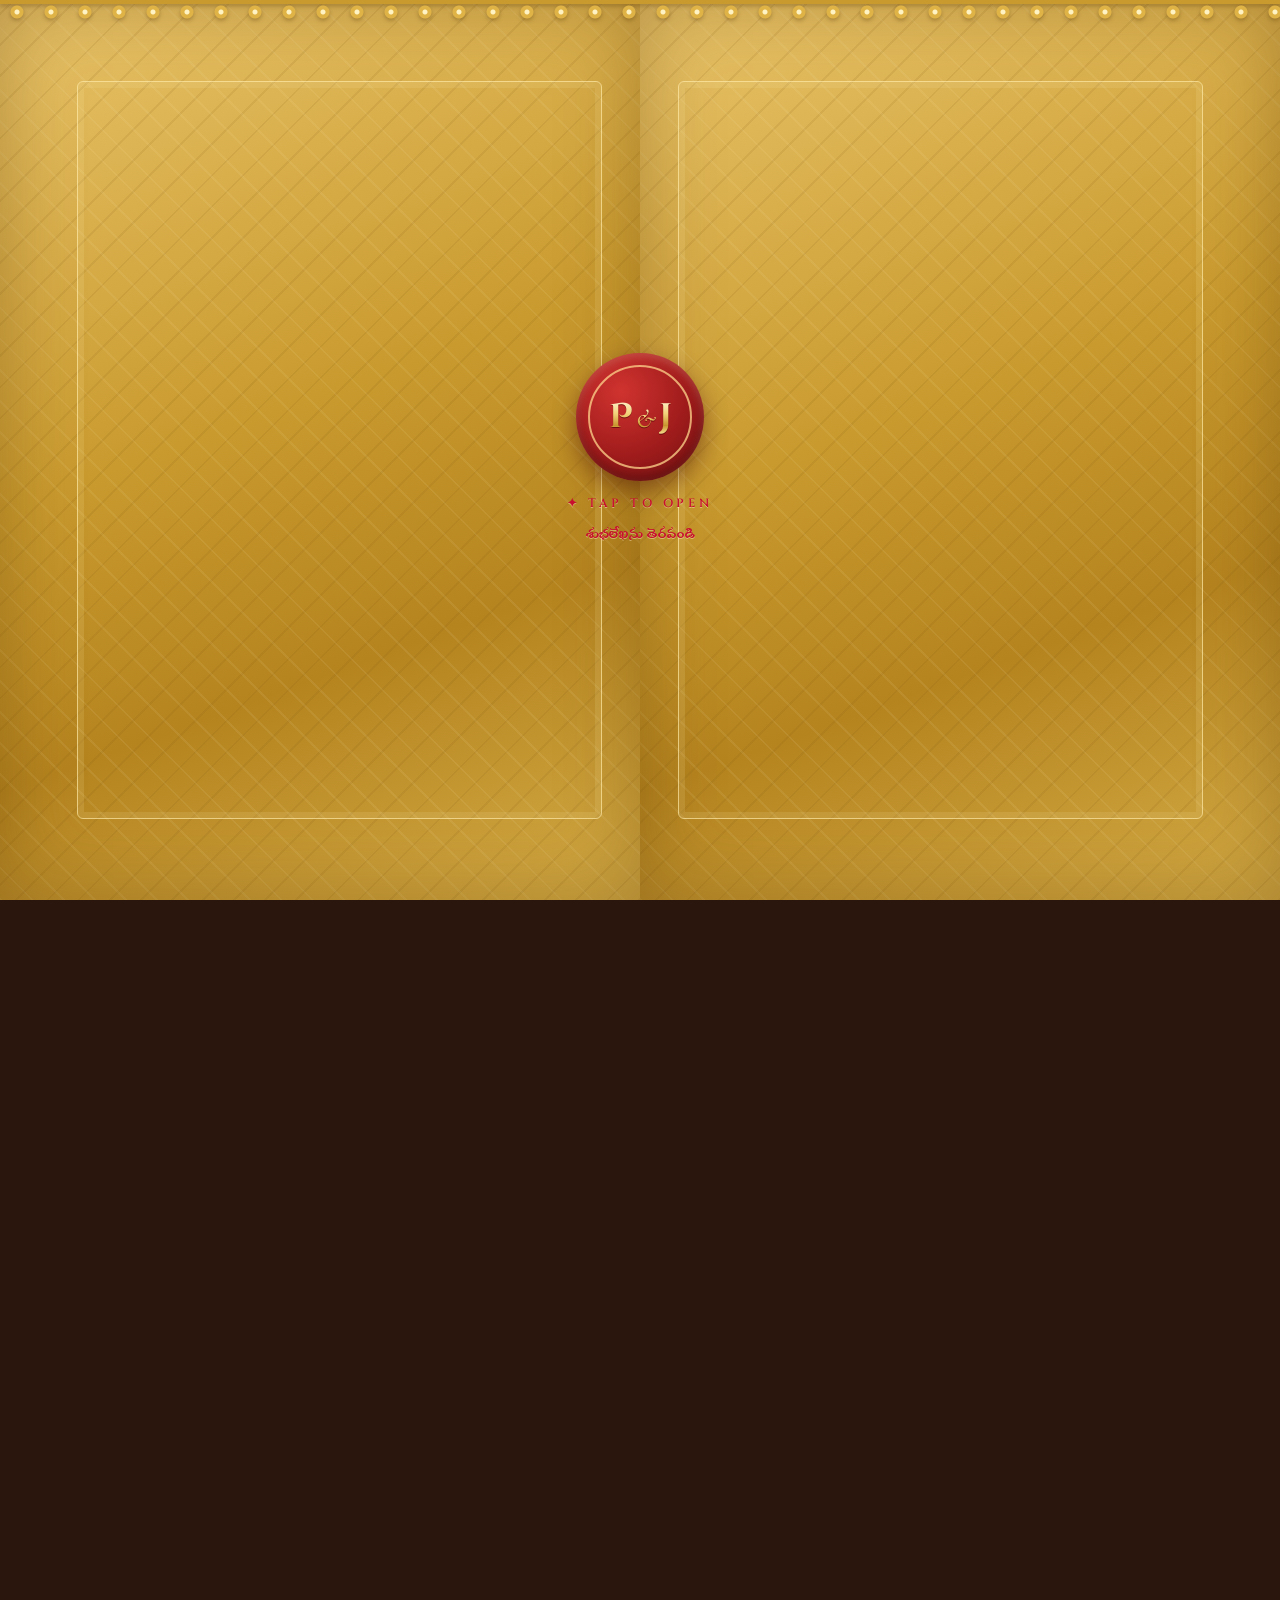
==== index.html @ 470f4d14 "Serve the WhatsApp preview from the live site Point og:image / twitter:image at prithvi-jyosthna-wed" ====
<!doctype html>
<html lang="en">
<head>
  <meta charset="utf-8">
  <meta name="viewport" content="width=device-width, initial-scale=1, viewport-fit=cover">
  <title>Prithvi &amp; Jyosthna | December 19–20, 2026</title>
  <meta name="description" content="You are invited to the wedding of Prithvi & Jyosthna · Saturday, 19 December 2026 · Serengeti Estates, Melissa, Texas.">
  <!-- Link-preview card (WhatsApp, iMessage…): assets/og/invite-card.jpg, built from card/og-card.html.
       WhatsApp needs absolute URLs, so these use the live site's address. -->
  <link rel="canonical" href="https://prithvi-jyosthna-wedding-invite.vercel.app/">
  <meta property="og:url" content="https://prithvi-jyosthna-wedding-invite.vercel.app/">
  <meta property="og:site_name" content="Prithvi & Jyosthna">
  <meta property="og:title" content="Prithvi & Jyosthna — Wedding Invitation">
  <meta property="og:description" content="శుభలేఖ · Saturday, 19 December 2026 · Serengeti Estates, Melissa, Texas. Tap to open your invitation.">
  <meta property="og:type" content="website">
  <meta property="og:image" content="https://prithvi-jyosthna-wedding-invite.vercel.app/assets/og/invite-card.jpg">
  <meta property="og:image:type" content="image/jpeg">
  <meta property="og:image:width" content="1200">
  <meta property="og:image:height" content="630">
  <meta property="og:image:alt" content="Wedding invitation of Prithvi and Jyosthna with Lord Ganesha, 19 December 2026">
  <meta name="twitter:card" content="summary_large_image">
  <meta name="twitter:image" content="https://prithvi-jyosthna-wedding-invite.vercel.app/assets/og/invite-card.jpg">
  <meta name="theme-color" content="#F6EEE1">
  <link rel="icon" href="assets/img/favicon-32.png">
  <link rel="apple-touch-icon" href="assets/img/apple-touch-icon.png">
  <link rel="preconnect" href="https://fonts.googleapis.com">
  <link rel="preconnect" href="https://fonts.gstatic.com" crossorigin>
  <link href="https://fonts.googleapis.com/css2?family=Cinzel:wght@400;600&family=Cinzel+Decorative:wght@700&family=Cormorant+Garamond:ital,wght@0,400;0,500;0,600;1,400;1,500&family=Pinyon+Script&display=swap" rel="stylesheet">
  <link rel="stylesheet" href="style.css?v=13">
</head>
<body class="locked">

  <canvas id="petals" aria-hidden="true"></canvas>

  <!-- ============ ENVELOPE ============ -->
  <section id="gate" aria-label="Wedding invitation envelope">
    <div class="beads" aria-hidden="true"></div>
    <div class="door door-l" aria-hidden="true"></div>
    <div class="door door-r" aria-hidden="true"></div>
    <div class="seal-stage">
      <!-- Lord Ganesha (Ornate Golden Ganesha with Modaks) appears when the seal is tapped -->
      <div class="ganesha-halo" aria-hidden="true"></div>
      <div class="gn-idol" aria-hidden="true">
        <img src="assets/img/ganesha.webp" alt="">
        <span class="gn-shine"></span>
      </div>
      <button class="seal" id="openBtn" aria-label="Tap to open the invitation">
        <span class="seal-ring"><span class="seal-mono"><b>P</b><i>&amp;</i><b>J</b></span></span>
      </button>
      <div class="ganesha-mantra" aria-hidden="true">
        <span class="te">|| శ్రీ గణేశాయ నమః ||</span>
        <small>Om Sri Ganeshaya Namah</small>
      </div>
    </div>
    <p class="tap-label">✦ Tap to open</p>
    <p class="tap-telugu">శుభలేఖను తెరవండి</p>
  </section>

  <main id="invite" aria-hidden="true">

    <!-- ============ HERO CARD ============ -->
    <section class="hero">
      <div class="thoranam" aria-hidden="true"></div>
      <p class="ganesha">|| శ్రీ గణేశాయ నమః ||</p>
      <p class="srirastu">శ్రీరస్తు • శుభమస్తు • అవిఘ్నమస్తు</p>
      <div class="hero-grid">
        <figure class="hero-photo reveal">
          <div class="arch-bg" aria-hidden="true"><span class="arch-garland"></span></div>
          <img class="couple-cut" src="assets/img/couple-portrait.webp" alt="Prithvi and Jyosthna in traditional South Indian wedding attire" data-parallax="0.04">
          <span class="arch-floor" aria-hidden="true"></span>
        </figure>
        <div class="hero-text reveal">
          <p class="together">Together with their families,</p>
          <p class="request">request the honour of your presence</p>
          <span class="tiny-orn" aria-hidden="true">— ❦ —</span>
          <h1 class="h-name">Prithvi</h1>
          <p class="h-tel">చి॥ పృథ్వి</p>
          <p class="parents">Son of Sri Vidya Shankar &amp; Smt. Anuradha</p>
          <p class="amp">&amp;</p>
          <h1 class="h-name">Jyosthna</h1>
          <p class="h-tel">చి॥ల॥సౌ॥ జ్యోత్స్న</p>
          <p class="parents">Daughter of Sri Lakshmi Narayana &amp; Smt. Sreedevi</p>
          <p class="at">at their wedding celebration</p>
          <p class="when-sm">Saturday, 19 December 2026<br>Muhurtham 7:49 AM CST<br>Serengeti Estates, Texas</p>
        </div>
      </div>
      <div class="kalash-row" aria-hidden="true">
        <svg class="banana" viewBox="0 0 80 150"><use href="#banana"/></svg>
        <span class="lamp"></span>
        <svg class="kalash" viewBox="0 0 120 130"><use href="#kalash"/></svg>
        <span class="lamp"></span>
        <svg class="banana flip-x" viewBox="0 0 80 150"><use href="#banana"/></svg>
      </div>
      <a class="see-all" href="#welcome">See all celebrations <span>⌄</span></a>
    </section>

    <!-- ============ WARMLY INVITED ============ -->
    <section class="welcome" id="welcome">
      <p class="eyebrow reveal">You are warmly invited</p>
      <p class="tel-eyebrow reveal">సాదర ఆహ్వానం</p>
      <div class="tera-stage reveal" id="teraStage">
        <h2 class="big-name">Prithvi</h2>
        <p class="big-amp">&amp;</p>
        <h2 class="big-name">Jyosthna</h2>
        <div class="tera" aria-hidden="true">
          <span class="tera-hand l"></span><span class="tera-hand r"></span>
          <span class="tera-mark">శ్రీ</span>
          <span class="tera-text">The tera lowers…</span>
        </div>
      </div>
      <p class="telugu reveal">పృథ్వి · జ్యోత్స్న</p>
      <p class="tera-note reveal">జీలకర్ర బెల్లం — at the muhurtham the tera is lowered and the couple see each other</p>
      <div class="two-col reveal">
        <p>S/o Sri Vidya Shankar<br>&amp; Smt. Anuradha</p>
        <p>D/o Sri Lakshmi Narayana<br>&amp; Smt. Sreedevi</p>
      </div>
      <div class="two-col when-where reveal">
        <div><span class="label">When</span><p>19 December<br>2026</p></div>
        <div><span class="label">Where</span><p>Serengeti Estates<br>Melissa, Texas</p></div>
      </div>
      <p class="hashtag reveal">#PrithviकीJyo</p>
      <p class="tel-invite reveal">మా ఇంట జరుగు వివాహ మహోత్సవమునకు తాము సకుటుంబ సపరివార సమేతంగా విచ్చేసి, వధూవరులను ఆశీర్వదించవలసినదిగా ప్రార్థన.</p>
      <p class="en-invite reveal">With joyful hearts and the blessings of our families, we invite you to celebrate the beginning of our forever.</p>
      <svg class="muggu reveal" viewBox="0 0 220 60" aria-hidden="true"><use href="#muggu"/></svg>
    </section>

    <!-- ============ FESTIVITIES ============ -->
    <section class="festivities">
      <p class="eyebrow reveal">Two days of celebration</p>
      <h2 class="section-title reveal">The Festivities</h2>
      <p class="tel-eyebrow reveal">పెళ్లి వేడుకలు</p>

      <ol class="timeline">
        <li class="event reveal">
          <span class="dot" aria-hidden="true"></span>
          <div class="event-body">
            <p class="ev-date">Saturday, 19 December 2026</p>
            <h3 class="ev-name">The Wedding</h3>
            <p class="ev-sub">సుముహూర్తం · Jeelakarra Bellam</p>
            <p class="ev-meta"><b>7:49 AM CST</b> · Serengeti Estates, Melissa</p>
            <p class="ev-quote">“Mangalyam tantunanena — the sacred knot, with your blessings.”</p>
            <a class="pill" data-cal="wedding" href="#" target="_blank" rel="noopener">+ Add to calendar</a>
          </div>
          <button class="thumb thumb-gold" data-open="rub" aria-label="Rub to reveal the wedding card">
            <span class="thumb-art"><svg viewBox="0 0 120 130"><use href="#kalash"/></svg></span>
            <span class="thumb-label">Rub to reveal</span>
          </button>
        </li>

        <li class="event reveal">
          <span class="dot" aria-hidden="true"></span>
          <div class="event-body">
            <p class="ev-date">Sunday, 20 December 2026</p>
            <h3 class="ev-name">Cocktails &amp; Celebration</h3>
            <p class="ev-sub">విందు • వినోదం · The knot is tied, the hearts are full.</p>
            <p class="ev-meta"><b>6 PM CST onwards</b> · Serengeti Estates, Melissa</p>
            <p class="ev-quote">“Maatalu chaalu… music penchudama? Steppuleyudama?”</p>
            <a class="pill" data-cal="celebration" href="#" target="_blank" rel="noopener">+ Add to calendar</a>
          </div>
          <button class="thumb thumb-red" data-open="dhol" aria-label="Tap the dhol to reveal the celebration card">
            <span class="thumb-art"><svg viewBox="0 0 220 150"><use href="#dhol"/></svg></span>
            <span class="thumb-label">Tap the dhol</span>
          </button>
        </li>
      </ol>
    </section>

    <!-- ============ SACRED RITUALS ============ -->
    <section class="rituals">
      <p class="eyebrow reveal">A Telugu Brahmin wedding</p>
      <h2 class="section-title reveal">The Sacred Rituals</h2>
      <p class="tel-eyebrow reveal">కళ్యాణ వైభోగమే</p>
      <p class="lead reveal">Each Vedic ritual is a blessing for the life they begin together.</p>
      <ol class="rite-path" id="ritePath">
        <li class="rite reveal">
          <span class="rite-node" aria-hidden="true">౧</span>
          <article class="rite-card">
            <span class="r-ico" aria-hidden="true"><svg viewBox="0 0 24 24"><path d="M6 4c4 5 8 6 12 4M6 4c1 6 4 11 12 16"/><circle cx="18" cy="8" r="1.6"/><path d="M8 12c3 1 6 1 9-1"/></svg></span>
            <p class="r-tel">స్నాతకం</p>
            <h3>Snathakam</h3>
            <p class="r-desc">The groom completes his student life, takes the sacred thread and is blessed to enter married life.</p>
          </article>
        </li>
        <li class="rite reveal">
          <span class="rite-node" aria-hidden="true">౨</span>
          <article class="rite-card">
            <span class="r-ico" aria-hidden="true"><svg viewBox="0 0 24 24"><path d="M3 12a9 9 0 0 1 18 0Z"/><path d="M12 12v7a2 2 0 0 1-4 0"/><path d="M12 3v1"/></svg></span>
            <p class="r-tel">కాశీ యాత్ర</p>
            <h3>Kashi Yatra</h3>
            <p class="r-desc">The groom sets off for Kashi with umbrella and staff — until the bride’s brother persuades him to marry.</p>
          </article>
        </li>
        <li class="rite reveal">
          <span class="rite-node" aria-hidden="true">౩</span>
          <article class="rite-card">
            <span class="r-ico" aria-hidden="true"><svg viewBox="0 0 24 24"><path d="M4 6c0 7 4 11 8 11s8-4 8-11"/><circle cx="6" cy="11" r="1.3"/><circle cx="9" cy="14.5" r="1.3"/><circle cx="12" cy="16" r="1.3"/><circle cx="15" cy="14.5" r="1.3"/><circle cx="18" cy="11" r="1.3"/></svg></span>
            <p class="r-tel">ఎదురుకోలు</p>
            <h3>Edurukolu</h3>
            <p class="r-desc">The two families come face to face and welcome each other with music, flowers and joy.</p>
          </article>
        </li>
        <li class="rite reveal">
          <span class="rite-node" aria-hidden="true">౪</span>
          <article class="rite-card">
            <span class="r-ico" aria-hidden="true"><svg viewBox="0 0 24 24"><path d="M8 8h8l-1 2c3 1.5 4 4 4 6.5S16.5 21 12 21s-7-2-7-4.5S6 11.5 9 10Z"/><path d="M12 8c-2-3-5-4-7-3M12 8c2-3 5-4 7-3M12 8V4"/></svg></span>
            <p class="r-tel">కన్యాదానం</p>
            <h3>Kanyadanam</h3>
            <p class="r-desc">The bride’s parents place her hand in the groom’s, praying for her lifelong happiness.</p>
          </article>
        </li>
        <li class="rite reveal">
          <span class="rite-node" aria-hidden="true">౫</span>
          <article class="rite-card">
            <span class="r-ico" aria-hidden="true"><svg viewBox="0 0 24 24"><rect x="4" y="11" width="7" height="7" rx="1.5"/><path d="M15 8c2 1 3 3 2.5 6M18 6c1.5 1.5 2 3.5 1.5 5.5M14 13c1.5.5 2.5 2 2.5 4"/></svg></span>
            <p class="r-tel">జీలకర్ర బెల్లం</p>
            <h3>Jeelakarra Bellam</h3>
            <p class="r-desc">At the muhurtham the tera is lowered and the couple place cumin and jaggery on each other’s head.</p>
          </article>
        </li>
        <li class="rite reveal">
          <span class="rite-node" aria-hidden="true">౬</span>
          <article class="rite-card">
            <span class="r-ico" aria-hidden="true"><svg viewBox="0 0 24 24"><path d="M4 4c0 8 3.5 12 8 12s8-4 8-12"/><circle cx="10" cy="18.5" r="2"/><circle cx="14" cy="18.5" r="2"/></svg></span>
            <p class="r-tel">మాంగల్య ధారణ</p>
            <h3>Mangalya Dharana</h3>
            <p class="r-desc">The groom ties the mangalasutram as “Mangalyam tantunanena” is chanted.</p>
          </article>
        </li>
        <li class="rite reveal">
          <span class="rite-node" aria-hidden="true">౭</span>
          <article class="rite-card">
            <span class="r-ico" aria-hidden="true"><svg viewBox="0 0 24 24"><ellipse cx="7" cy="8" rx="1.2" ry="2.4" transform="rotate(30 7 8)"/><ellipse cx="13" cy="6" rx="1.2" ry="2.4" transform="rotate(-20 13 6)"/><ellipse cx="17" cy="11" rx="1.2" ry="2.4" transform="rotate(50 17 11)"/><ellipse cx="9" cy="14" rx="1.2" ry="2.4" transform="rotate(-40 9 14)"/><ellipse cx="14" cy="17" rx="1.2" ry="2.4" transform="rotate(15 14 17)"/><circle cx="6" cy="19" r="1"/><circle cx="18" cy="18" r="1"/></svg></span>
            <p class="r-tel">తలంబ్రాలు</p>
            <h3>Talambralu</h3>
            <p class="r-desc">Bride and groom shower each other with turmeric rice and pearls, wishing each other abundance.</p>
          </article>
        </li>
        <li class="rite reveal">
          <span class="rite-node" aria-hidden="true">౮</span>
          <article class="rite-card">
            <span class="r-ico" aria-hidden="true"><svg viewBox="0 0 24 24"><path d="M8 4c2 0 3 2 3 5s-1 5-3 5-3-2-3-5 1-5 3-5ZM16 10c2 0 3 2 3 5s-1 5-3 5-3-2-3-5 1-5 3-5Z"/><path d="M7 16.5v1.5M17 21.5v.5"/></svg></span>
            <p class="r-tel">సప్తపది</p>
            <h3>Saptapadi</h3>
            <p class="r-desc">Seven steps around the sacred fire, each one a vow for the life they share.</p>
          </article>
        </li>
        <li class="rite reveal">
          <span class="rite-node" aria-hidden="true">౯</span>
          <article class="rite-card">
            <span class="r-ico" aria-hidden="true"><svg viewBox="0 0 24 24"><path d="M12 3l2.6 5.6 6 .7-4.5 4.1 1.2 6L12 16.4 6.7 19.4l1.2-6L3.4 9.3l6-.7Z"/></svg></span>
            <p class="r-tel">అరుంధతి నక్షత్రం</p>
            <h3>Arundhati Nakshatram</h3>
            <p class="r-desc">The couple is shown the Arundhati star, the timeless symbol of a devoted bond.</p>
          </article>
        </li>
      </ol>
      <p class="rite-end reveal" aria-hidden="true">శుభం</p>
      <blockquote class="shloka reveal">
        <p class="sh-tel">మాంగల్యం తంతునానేన<br>మమ జీవన హేతునా</p>
        <p class="sh-en">“With this sacred thread, the very cause of my life…”</p>
      </blockquote>
    </section>

    <!-- ============ PICK YOUR SIDE ============ -->
    <section class="sides">
      <p class="eyebrow reveal">A little friendly rivalry</p>
      <h2 class="section-title reveal">Pick your side</h2>
      <p class="lead reveal">Whose side are you cheering for? Tap to join — your pick rides along with your RSVP.</p>
      <div class="side-cards reveal">
        <button class="side" data-side="Team Groom · Prithvi">
          <span class="side-icon gold">☀</span>
          <span class="side-team">Team Groom</span>
          <span class="side-name">Prithvi</span>
        </button>
        <span class="vs">vs</span>
        <button class="side" data-side="Team Bride · Jyosthna">
          <span class="side-icon pink">❀</span>
          <span class="side-team">Team Bride</span>
          <span class="side-name">Jyosthna</span>
        </button>
      </div>
      <p class="side-note" id="sideNote" aria-live="polite"></p>
    </section>

    <!-- ============ COUNTDOWN ============ -->
    <section class="countdown">
      <p class="eyebrow light">Counting down to the muhurtham</p>
      <p class="cd-sub">సుముహూర్తానికి ఇంకా</p>
      <div class="tiles">
        <div class="tile"><b id="cdD">000</b><span>Days</span></div>
        <div class="tile"><b id="cdH">00</b><span>Hours</span></div>
        <div class="tile"><b id="cdM">00</b><span>Mins</span></div>
        <div class="tile"><b id="cdS">00</b><span>Secs</span></div>
      </div>
      <p class="cd-telugu">శ్రీరస్తు • శుభమస్తు • అవిఘ్నమస్తు</p>
    </section>

    <!-- ============ RSVP ============ -->
    <section class="rsvp">
      <div class="rsvp-card reveal">
        <header class="rsvp-band">
          <div class="diyas" aria-hidden="true"><i></i><i></i><i></i><i></i><i></i></div>
          <p class="eyebrow light">Kindly respond</p>
          <h2 class="rsvp-title">Will you join us?</h2>
          <p class="rsvp-tel">మీ రాక మాకు ఆనందం</p>
          <svg class="band-muggu" viewBox="0 0 220 60" aria-hidden="true"><use href="#muggu"/></svg>
        </header>

        <p class="rsvp-lead">Kindly reply so we can welcome you and your family to two days of celebration — your response opens straight in WhatsApp.</p>

        <div class="quick">
          <a class="quick-tile" data-cal="wedding" href="#" target="_blank" rel="noopener">
            <span class="q-icon" aria-hidden="true"><svg viewBox="0 0 24 24"><rect x="3.5" y="5" width="17" height="15" rx="2.5" fill="none" stroke="currentColor" stroke-width="1.6"/><path d="M3.5 10h17M8 3v4M16 3v4" stroke="currentColor" stroke-width="1.6" stroke-linecap="round"/><circle cx="12" cy="15" r="1.8" fill="currentColor"/></svg></span>
            <span class="q-text"><b>Save the date</b><small>19 Dec · 7:49 AM CST</small></span>
          </a>
          <a class="quick-tile" id="directions" href="#" target="_blank" rel="noopener">
            <span class="q-icon" aria-hidden="true"><svg viewBox="0 0 24 24"><path d="M12 21s-6.5-6.2-6.5-11a6.5 6.5 0 0 1 13 0c0 4.8-6.5 11-6.5 11Z" fill="none" stroke="currentColor" stroke-width="1.6"/><circle cx="12" cy="10" r="2.3" fill="currentColor"/></svg></span>
            <span class="q-text"><b>Directions</b><small>Melissa, Texas</small></span>
          </a>
        </div>

        <form id="rsvpForm" novalidate>
          <div class="step">
            <label class="step-label" for="gName"><span class="step-no">1</span>Your name</label>
            <input id="gName" name="name" type="text" placeholder="e.g. Lakshmi Iyer" autocomplete="name" required>
          </div>

          <div class="step">
            <span class="step-label"><span class="step-no">2</span>Will you attend?</span>
            <div class="toggle" role="radiogroup" aria-label="Will you attend?">
              <button type="button" class="opt on" data-attend="yes" role="radio" aria-checked="true">
                <span class="opt-ico" aria-hidden="true">🙏</span><b>Joyfully yes</b><small>తప్పకుండా వస్తాం</small>
              </button>
              <button type="button" class="opt" data-attend="no" role="radio" aria-checked="false">
                <span class="opt-ico" aria-hidden="true">💌</span><b>Regretfully no</b><small>ఆశీస్సులు పంపుతాం</small>
              </button>
            </div>
          </div>

          <div id="attendYes">
           <div class="ay-inner">
            <div class="step">
              <span class="step-label"><span class="step-no">3</span>Which celebrations? <i>tap all that apply</i></span>
              <div class="chips">
                <button type="button" class="chip on" data-ev="The Wedding"><b>The Wedding</b><small>Sat 19 Dec · 7:49 AM</small></button>
                <button type="button" class="chip on" data-ev="Cocktails & Celebration"><b>Celebration</b><small>Sun 20 Dec · 6 PM</small></button>
              </div>
            </div>
            <div class="step">
              <label class="step-label" for="gCount"><span class="step-no">4</span>Number of guests</label>
              <div class="stepper">
                <button type="button" class="st-btn" data-step="-1" aria-label="Fewer guests">−</button>
                <input id="gCount" name="count" type="number" min="1" max="20" value="1" inputmode="numeric" aria-label="Number of guests">
                <button type="button" class="st-btn" data-step="1" aria-label="More guests">+</button>
              </div>
            </div>
           </div>
          </div>

          <p class="f-error" id="fError" aria-live="polite"></p>
          <button type="submit" class="wa-btn">
            <svg viewBox="0 0 24 24" aria-hidden="true"><path fill="currentColor" d="M12 2a10 10 0 0 0-8.6 15.1L2 22l5-1.3A10 10 0 1 0 12 2Zm0 18.2a8.2 8.2 0 0 1-4.2-1.2l-.3-.2-3 .8.8-2.9-.2-.3A8.2 8.2 0 1 1 12 20.2Zm4.5-6.1c-.2-.1-1.5-.7-1.7-.8s-.4-.1-.6.1-.7.8-.8 1-.3.2-.5.1a6.7 6.7 0 0 1-3.3-2.9c-.3-.4.3-.4.7-1.3.1-.2 0-.3 0-.4l-.8-1.8c-.2-.5-.4-.4-.6-.4h-.5a1 1 0 0 0-.7.3 2.9 2.9 0 0 0-.9 2.2 5 5 0 0 0 1.1 2.7 11.5 11.5 0 0 0 4.4 3.9c1.6.7 2.3.8 3.1.6a2.6 2.6 0 0 0 1.7-1.2 2.1 2.1 0 0 0 .2-1.2c-.1-.1-.3-.2-.5-.3Z"/></svg>
            Send RSVP on WhatsApp
          </button>
          <p class="alt-rsvp"><span id="callLine">Prefer to call? <a id="callLink" href="#">Call the family</a> · </span><a id="formLink" href="#" target="_blank" rel="noopener">RSVP by form</a></p>
        </form>
      </div>
    </section>

    <!-- ============ FOOTER ============ -->
    <footer class="blessing">
      <p class="om">ఓం</p>
      <p class="bless-text">With the blessings of our elders<br>and the warmth of your presence.</p>
      <p class="bless-names">Prithvi &amp; Jyosthna</p>
      <p class="bless-tel">శుభం భూయాత్</p>
      <p class="made">Made with love · by brother</p>
    </footer>
  </main>

  <!-- ============ REVEAL MODAL ============ -->
  <div class="modal" id="modal" role="dialog" aria-modal="true" aria-label="Reveal card" hidden>
    <button class="modal-close" id="modalClose" aria-label="Close">×</button>

    <!-- Rub to reveal: The Wedding -->
    <div class="rcard rcard-rub" data-card="rub" hidden>
      <span class="reveal-pill">Reveal •</span>
      <div class="rc-inner rc-wedding">
        <div class="rc-arch"><img src="assets/img/kalyanam.webp" alt="Srinivasa Kalyanam painting"></div>
        <p class="rc-small">Join us to celebrate the</p>
        <p class="rc-script">Wedding</p>
        <p class="rc-caps">Ceremony</p>
        <p class="rc-tel">కళ్యాణ వైభోగమే</p>
        <p class="rc-detail">Saturday · <b>19th</b> December 2026<br>Muhurtham 7:49 AM CST<br>Serengeti Estates, Melissa, Texas</p>
      </div>
      <canvas class="scratch" id="scratch" aria-label="Rub here to reveal"></canvas>
      <p class="rc-caption">Rub off the turmeric</p>
    </div>

    <!-- Tap the dhol: Cocktails & Celebration -->
    <div class="rcard rcard-dhol" data-card="dhol" hidden>
      <div class="flip" id="dholFlip">
        <div class="face front">
          <span class="reveal-pill">Reveal •</span>
          <button class="dhol-btn" id="dholBtn" aria-label="Tap the dhol">
            <svg viewBox="0 0 220 150"><use href="#dhol"/></svg>
          </button>
          <p class="dhol-title">Tap the dhol</p>
          <div class="beats" id="beats"><i></i><i></i><i></i><i></i><i></i></div>
          <p class="rc-caption light">Tap the dhol to the beat</p>
        </div>
        <div class="face back">
          <div class="rc-photo"><img src="assets/img/celebration.webp" alt="Prithvi and Jyosthna at the lake"></div>
          <p class="rc-small">The knot is tied, the hearts are full —</p>
          <p class="rc-script">Celebration</p>
          <p class="rc-caps">Cocktails &amp; Dance</p>
          <p class="rc-detail">Sunday · <b>20th</b> December 2026<br>6 PM CST onwards<br>Serengeti Estates, Melissa, Texas</p>
          <p class="rc-quote">Glass lo konchem… playlist lo inkonchem… dance floor meedha motham!</p>
        </div>
      </div>
    </div>
  </div>

  <button class="music-btn" id="musicBtn" aria-label="Pause music" hidden>♪</button>
  <audio id="music" preload="auto" loop></audio>

  <!-- ============ SVG SYMBOLS ============ -->
  <svg width="0" height="0" style="position:absolute" aria-hidden="true">
    <defs>
      <linearGradient id="gGold" x1="0" x2="1">
        <stop offset="0" stop-color="#8a5a12"/><stop offset=".35" stop-color="#f3d27a"/>
        <stop offset=".6" stop-color="#c8962f"/><stop offset="1" stop-color="#7a4d0e"/>
      </linearGradient>
      <linearGradient id="gWood" x1="0" y1="0" x2="0" y2="1">
        <stop offset="0" stop-color="#c46a2b"/><stop offset=".45" stop-color="#8e3b12"/><stop offset="1" stop-color="#4f1d08"/>
      </linearGradient>
      <radialGradient id="gSkin" cx=".4" cy=".4">
        <stop offset="0" stop-color="#fff6e3"/><stop offset="1" stop-color="#d9c29a"/>
      </radialGradient>
      <symbol id="kalash" viewBox="0 0 120 130">
        <g fill="#3f7a2a">
          <path d="M60 34 C40 30 22 20 14 6 C32 8 50 18 60 34Z"/><path d="M60 34 C80 30 98 20 106 6 C88 8 70 18 60 34Z"/>
          <path d="M60 34 C48 24 40 10 42 0 C54 8 60 20 60 34Z" fill="#5a9a3a"/><path d="M60 34 C72 24 80 10 78 0 C66 8 60 20 60 34Z" fill="#5a9a3a"/>
        </g>
        <ellipse cx="60" cy="30" rx="15" ry="13" fill="#8a5a2b"/><ellipse cx="57" cy="26" rx="6" ry="4" fill="#b07a42"/>
        <path d="M38 44 h44 l-4 8 h-36Z" fill="url(#gGold)"/>
        <path d="M42 52 C14 62 14 112 40 122 h40 C106 112 106 62 78 52Z" fill="url(#gGold)"/>
        <path d="M24 84 h72" stroke="#9e1b1b" stroke-width="5"/><path d="M26 92 h68" stroke="#7a4d0e" stroke-width="1.5"/>
        <g fill="#9e1b1b"><circle cx="60" cy="72" r="5"/></g>
        <path d="M44 122 h32 l6 8 h-44Z" fill="#7a4d0e"/>
        <g fill="#f29a1d"><circle cx="30" cy="50" r="5"/><circle cx="90" cy="50" r="5"/><circle cx="22" cy="60" r="4"/><circle cx="98" cy="60" r="4"/></g>
      </symbol>
      <symbol id="banana" viewBox="0 0 80 150">
        <path d="M36 150 C34 110 36 80 40 50 C44 80 46 110 44 150Z" fill="#7a9a3a"/>
        <g fill="#4f8a2c" stroke="#3a6a1e" stroke-width="1">
          <path d="M40 52 C20 40 6 20 2 2 C18 10 34 26 40 52Z"/>
          <path d="M40 52 C60 38 74 22 78 4 C62 12 46 28 40 52Z"/>
          <path d="M40 70 C18 66 4 52 0 36 C16 40 32 52 40 70Z" fill="#5f9e36"/>
          <path d="M40 70 C62 64 76 50 80 34 C64 40 48 52 40 70Z" fill="#5f9e36"/>
          <path d="M40 52 C38 32 40 14 44 0 C48 16 46 34 40 52Z" fill="#6cad3e"/>
        </g>
        <g fill="#e8c23a"><ellipse cx="34" cy="90" rx="3" ry="7"/><ellipse cx="40" cy="92" rx="3" ry="7"/><ellipse cx="46" cy="90" rx="3" ry="7"/></g>
      </symbol>
      <symbol id="muggu" viewBox="0 0 220 60">
        <g fill="none" stroke="#b8892f" stroke-width="1.4" stroke-linecap="round">
          <path d="M0 30 H70 M150 30 H220"/>
          <path d="M110 6 C126 18 126 42 110 54 C94 42 94 18 110 6Z"/>
          <path d="M86 30 C98 14 122 14 134 30 C122 46 98 46 86 30Z"/>
          <path d="M92 12 C106 22 106 38 92 48 M128 12 C114 22 114 38 128 48"/>
          <circle cx="110" cy="30" r="5" fill="#9e1b1b" stroke="none"/>
          <path d="M70 30 C76 22 82 22 86 30 C82 38 76 38 70 30Z M150 30 C144 22 138 22 134 30 C138 38 144 38 150 30Z"/>
        </g>
        <g fill="#b8892f"><circle cx="110" cy="0.5" r="1.6"/><circle cx="110" cy="59.5" r="1.6"/><circle cx="80" cy="14" r="1.6"/><circle cx="140" cy="14" r="1.6"/><circle cx="80" cy="46" r="1.6"/><circle cx="140" cy="46" r="1.6"/><circle cx="58" cy="30" r="2"/><circle cx="162" cy="30" r="2"/><circle cx="40" cy="30" r="1.4"/><circle cx="180" cy="30" r="1.4"/></g>
        <g fill="#ef7d14"><circle cx="98" cy="30" r="2.4"/><circle cx="122" cy="30" r="2.4"/><circle cx="110" cy="18" r="2.4"/><circle cx="110" cy="42" r="2.4"/></g>
      </symbol>
      <symbol id="dhol" viewBox="0 0 220 150">
        <path d="M40 30 h140 a28 45 0 0 1 0 90 h-140Z" fill="url(#gWood)"/>
        <g stroke="#f6efe2" stroke-width="3" fill="none">
          <path d="M44 34 L72 116 L100 34 L128 116 L156 34 L184 112"/>
          <path d="M44 116 L72 34 L100 116 L128 34 L156 116 L180 40"/>
        </g>
        <ellipse cx="40" cy="75" rx="28" ry="46" fill="#5a2a10"/>
        <ellipse cx="40" cy="75" rx="23" ry="40" fill="url(#gSkin)"/>
        <ellipse cx="180" cy="75" rx="28" ry="46" fill="none" stroke="#3a1a08" stroke-width="5"/>
        <g fill="#2f7d4a"><circle cx="112" cy="122" r="6"/></g><g fill="#e4405f"><circle cx="124" cy="128" r="6"/></g><g fill="#f2b51d"><circle cx="100" cy="128" r="5"/></g>
        <path d="M112 128 v16 M124 134 v12 M100 133 v12" stroke="#e4405f" stroke-width="3"/>
      </symbol>
    </defs>
  </svg>

  <script src="config.js?v=2"></script>
  <script src="script.js?v=11"></script>
</body>
</html>
---- style.css ----
@font-face {
  font-family: "Potti Sreeramulu";
  src: url("assets/fonts/potti-sreeramulu.woff2") format("woff2");
  font-display: swap;
}

:root {
  --ivory: #fbf6ec;
  --cream: #f4ead6;
  --gold: #b8892f;
  --gold-lt: #e9c873;
  --gold-dk: #7a4d0e;
  --kumkum: #9e1b1b;
  --maroon: #6b1d1d;
  --ink: #4a2a1a;
  --muted: #8a6a52;
  --brown: #3a1d12;
  --green: #25a244;
  --script: "Pinyon Script", cursive;
  --serif: "Cormorant Garamond", Georgia, serif;
  --caps: "Cinzel", Georgia, serif;
  --telugu: "Potti Sreeramulu", "Noto Sans Telugu", sans-serif;
}

* { box-sizing: border-box; margin: 0; padding: 0; }
html { scroll-behavior: smooth; }
body {
  font-family: var(--serif);
  color: var(--ink);
  background: #2a160d radial-gradient(circle at 50% 0, #4a2817, #1d0f08 70%) fixed;
  -webkit-font-smoothing: antialiased;
  overflow-x: hidden;
}
body.locked { overflow: hidden; height: 100dvh; }
button { font: inherit; color: inherit; background: none; border: 0; cursor: pointer; }
img { display: block; max-width: 100%; }

#petals { position: fixed; inset: 0; width: 100%; height: 100%; pointer-events: none; z-index: 60; }

/* ---------- Envelope ---------- */
#gate {
  position: fixed; inset: 0; z-index: 50;
  display: grid; place-items: center; align-content: center; gap: 14px;
  perspective: 1400px; overflow: hidden;
}
.door {
  position: absolute; top: 0; bottom: 0; width: 50%;
  background:
    repeating-linear-gradient(45deg, rgba(255,240,190,.08) 0 2px, transparent 2px 22px),
    repeating-linear-gradient(-45deg, rgba(120,80,10,.10) 0 2px, transparent 2px 22px),
    linear-gradient(160deg, #e9c46a 0%, #c99a2e 45%, #b5841f 70%, #d4ab45 100%);
  transition: transform 1.8s cubic-bezier(.65,0,.25,1);
  box-shadow: inset 0 0 80px rgba(90,55,5,.35);
  z-index: 1; will-change: transform;
}
.door::after {
  content: ""; position: absolute; top: 9%; bottom: 9%; border: 1.5px solid rgba(255,236,170,.7);
  border-radius: 6px; box-shadow: inset 0 0 0 6px rgba(255,236,170,.12);
}
.door-l { left: 0; transform-origin: left center; }
.door-l::after { left: 12%; right: 6%; }
.door-r { right: 0; transform-origin: right center; }
.door-r::after { left: 6%; right: 12%; }
.beads {
  position: absolute; top: 0; left: 0; right: 0; height: 40px; z-index: 2;
  background:
    radial-gradient(circle at 50% 12px, #fff3c4 0 2px, #e0b347 3px 6px, transparent 7px) 0 0 / 34px 40px repeat-x,
    linear-gradient(#c99a2e, #c99a2e) 0 0 / 100% 4px no-repeat;
  filter: drop-shadow(0 2px 2px rgba(80,50,0,.35));
  transition: opacity .6s;
}
.seal {
  position: relative; z-index: 3; width: 128px; height: 128px; border-radius: 50%;
  background: radial-gradient(circle at 35% 30%, #d0332f, #9e1b1b 55%, #6e0f10);
  box-shadow: 0 10px 24px rgba(60,0,0,.45), inset 0 -6px 12px rgba(0,0,0,.25), inset 0 4px 8px rgba(255,160,140,.35);
  display: grid; place-items: center;
  animation: breathe 2.6s ease-in-out infinite;
  transition: transform .7s cubic-bezier(.3,0,.2,1), opacity .7s ease;
}
.seal-ring {
  width: 104px; height: 104px; border-radius: 50%; border: 2px solid rgba(255,214,140,.75);
  display: grid; place-items: center;
}
.seal-mono { display: flex; align-items: center; gap: 3px; line-height: 1; }
.seal-mono b, .seal-mono i {
  background: linear-gradient(180deg, #fff4cf 0%, #f3d27a 40%, #c8962f 75%, #f6dc8e 100%);
  -webkit-background-clip: text; background-clip: text; color: transparent;
  filter: drop-shadow(0 1px 0 rgba(70,0,0,.6));
}
.seal-mono b { font-family: "Cinzel Decorative", var(--caps); font-weight: 700; font-size: 34px; }
.seal-mono i { font-family: var(--serif); font-style: italic; font-weight: 500; font-size: 26px; margin-top: 4px; }
.tap-label, .tap-telugu { position: relative; z-index: 3; transition: opacity .5s; }
.tap-label { font-family: var(--caps); font-weight: 600; letter-spacing: .32em; font-size: 12px; color: #c8102e; text-transform: uppercase; text-shadow: 0 1px 0 rgba(255,240,200,.45); }
.tap-telugu { font-family: var(--telugu); font-size: 16px; color: #c8102e; text-shadow: 0 1px 0 rgba(255,240,200,.45); }
@keyframes breathe { 50% { transform: scale(1.05); box-shadow: 0 14px 34px rgba(60,0,0,.5), 0 0 0 10px rgba(255,220,150,.18); } }

/* ---------- Lord Ganesha: a gold idol emerging in light (after the seal is tapped) ---------- */
.seal-stage { position: relative; z-index: 3; width: 128px; height: 128px; }
.ganesha-halo {
  position: absolute; left: 50%; top: 50%; width: 420px; height: 420px; pointer-events: none;
  background: radial-gradient(circle, rgba(255,236,180,.75) 0%, rgba(255,206,120,.3) 38%, rgba(255,200,110,0) 68%);
  transform: translate(-50%, -62%) scale(.5); opacity: 0;
  transition: transform 1.8s cubic-bezier(.2,.8,.2,1), opacity 1.4s ease;
}
.gn-idol {
  position: absolute; left: 50%; top: 50%; width: 250px; height: 300px; pointer-events: none;
  transform: translate(-50%, -62%) scale(.88); opacity: 0; filter: blur(6px) brightness(1.9);
  transition: transform 2s cubic-bezier(.2,.8,.2,1), opacity 1.2s ease, filter 2s ease;
  will-change: transform, opacity, filter;
}
.gn-idol img { width: 100%; height: 100%; object-fit: contain; filter: drop-shadow(0 14px 20px rgba(60,10,0,.45)); }
/* a gleam of light sweeps across the idol, clipped to its shape */
.gn-shine {
  position: absolute; inset: 0;
  background: linear-gradient(105deg, transparent 35%, rgba(255,255,255,.65) 50%, transparent 65%) -250px 0 / 250% 100% no-repeat;
  -webkit-mask: url("assets/img/ganesha.webp") center / contain no-repeat; mask: url("assets/img/ganesha.webp") center / contain no-repeat;
  mix-blend-mode: soft-light;
}
.ganesha-mantra {
  position: absolute; left: 50%; top: calc(100% + 84px); width: 320px; margin-left: -160px; pointer-events: none;
  display: flex; flex-direction: column; align-items: center; gap: 4px; text-align: center;
  opacity: 0; transform: translateY(12px);
  transition: opacity 1.1s ease 1.6s, transform 1.1s cubic-bezier(.2,.7,.2,1) 1.6s;
}
.ganesha-mantra .te { font-family: var(--telugu); font-size: 22px; color: #9e1020; text-shadow: 0 0 10px rgba(255,240,205,1), 0 0 2px rgba(255,255,255,.9); }
.ganesha-mantra small { font-family: "Cinzel Decorative", var(--caps); font-weight: 700; font-size: 10px; letter-spacing: .24em; text-transform: uppercase; color: #6b1d1d; text-shadow: 0 0 6px rgba(255,246,225,.9); }

#gate.s1 .seal { transform: scale(.6); opacity: 0; animation: none; }
#gate.s1 .tap-label, #gate.s1 .tap-telugu { opacity: 0; }
#gate.s2 .ganesha-halo { transform: translate(-50%, -62%) scale(1); opacity: 1; animation: haloBreath 2.6s ease-in-out 1.8s infinite alternate; }
#gate.s2 .gn-idol { transform: translate(-50%, -62%) scale(1); opacity: 1; filter: none; }
#gate.s2 .gn-shine { animation: gnShine 1.6s cubic-bezier(.4,0,.2,1) 1.6s forwards; }
#gate.s2 .ganesha-mantra { opacity: 1; transform: none; }
#gate.s3 .gn-idol { transform: translate(-50%, -70%) scale(1.06); opacity: 0; filter: brightness(1.4); transition: transform 1.6s cubic-bezier(.3,0,.2,1), opacity 1.2s ease .25s, filter 1.2s ease; }
#gate.s3 .ganesha-halo { transform: translate(-50%, -62%) scale(2.2); opacity: 0; animation: none; transition: transform 1.6s ease, opacity 1.4s ease .3s; }
#gate.s3 .ganesha-mantra { opacity: 0; transform: translateY(-8px); transition: opacity .8s ease, transform .8s ease; }
@keyframes haloBreath { from { opacity: 1; } to { opacity: .7; } }
@keyframes gnShine { to { background-position: 250px 0; } }

#gate.opening .door-l { transform: rotateY(-108deg); }
#gate.opening .door-r { transform: rotateY(108deg); }
#gate.opening .seal { transform: scale(1.6); opacity: 0; animation: none; }
#gate.opening .tap-label, #gate.opening .tap-telugu, #gate.opening .beads { opacity: 0; }
#gate.gone { display: none; }

/* ---------- Page ---------- */
main {
  max-width: 480px; margin: 0 auto; background: var(--ivory);
  box-shadow: 0 0 60px rgba(0,0,0,.5); overflow: hidden; position: relative;
}
section { padding: 56px 24px; text-align: center; position: relative; }
.eyebrow { font-family: var(--caps); font-size: 11px; letter-spacing: .3em; text-transform: uppercase; color: var(--muted); }
.eyebrow.light { color: #ffe0a8; }
.section-title { font-family: var(--serif); font-style: italic; font-weight: 500; font-size: 38px; color: var(--maroon); margin-top: 6px; }
.lead { font-size: 17px; color: var(--muted); margin: 12px auto 0; max-width: 340px; line-height: 1.45; }

.reveal {
  opacity: 0; transform: translate3d(0, 28px, 0);
  transition: opacity .8s ease, transform .9s cubic-bezier(.2,.7,.2,1);
  transition-delay: calc(var(--i, 0) * 90ms);
}
.reveal.in { opacity: 1; transform: none; }
.tel-eyebrow { font-family: var(--telugu); color: var(--gold-dk); font-size: 16px; margin-top: 4px; }

/* Page fades up from behind the envelope doors */
main { opacity: 0; transform: scale(.97); transition: opacity 1.2s ease .2s, transform 1.4s cubic-bezier(.2,.7,.2,1) .2s; }
body.opened main { opacity: 1; transform: none; }
body.modal-open { overflow: hidden; }

/* ---------- Hero ---------- */
.hero {
  padding: 0 0 28px;
  background:
    radial-gradient(ellipse at 50% 100%, rgba(233,200,115,.35), transparent 60%),
    linear-gradient(#fdf8ee, #f6ecd8);
}
.thoranam { height: 92px; position: relative; }
.thoranam svg { width: 100%; height: 100%; display: block; }
.ganesha { font-family: var(--telugu); color: var(--kumkum); font-size: 14px; margin-top: 2px; }
.srirastu { font-family: var(--telugu); color: var(--gold-dk); font-size: 12.5px; margin-top: 2px; }
.h-tel { font-family: var(--telugu); color: var(--gold-dk); font-size: 12px; margin-bottom: 2px; }
.banana { width: 46px; height: 92px; align-self: flex-end; filter: drop-shadow(0 4px 4px rgba(40,60,10,.2)); }
.banana.flip-x { transform: scaleX(-1); }
.hero-grid { display: grid; grid-template-columns: 50% 1fr; gap: 8px; padding: 14px 12px 0; align-items: end; }
/* Couple cut-out standing in front of a mandapam arch, stepping out of its frame */
.hero-photo { position: relative; aspect-ratio: 760 / 1138; }
.arch-bg {
  position: absolute; left: 4%; right: 4%; top: 12%; bottom: 3%;
  border-radius: 999px 999px 8px 8px; border: 2px solid var(--gold);
  background: radial-gradient(ellipse 70% 55% at 50% 35%, #fff6dc, #f3dfae 55%, #e6c37a 100%);
  box-shadow: 0 0 0 4px #fff8e8, 0 0 0 5px var(--gold-lt), 0 14px 28px rgba(80,40,10,.22);
}
.arch-garland {
  position: absolute; inset: -6px; border-radius: inherit; pointer-events: none;
  border: 5px dotted #ef8f1a; border-bottom: 0; -webkit-mask: linear-gradient(#000 55%, transparent 75%); mask: linear-gradient(#000 55%, transparent 75%);
}
.couple-cut {
  position: absolute; left: 7%; bottom: 3%; width: 86%; z-index: 1;
  filter: drop-shadow(0 10px 12px rgba(80,40,10,.28)); will-change: transform;
  /* the portrait is cropped at the knees, so let it fade into the arch */
  -webkit-mask-image: linear-gradient(#000 82%, transparent 99%); mask-image: linear-gradient(#000 82%, transparent 99%);
}
.arch-floor {
  position: absolute; left: 0; right: 0; bottom: -6px; height: 16px; z-index: 2; border-radius: 50%;
  background: radial-gradient(ellipse at 50% 50%, rgba(120,70,20,.28), transparent 70%);
}
.hero-text { text-align: center; }
.together { font-family: var(--script); font-size: 20px; color: var(--gold-dk); line-height: 1.1; }
.request { font-size: 12.5px; color: var(--muted); margin-top: 4px; }
.tiny-orn { display: block; color: var(--gold); font-size: 12px; margin: 6px 0 2px; }
.h-name { font-family: var(--script); font-weight: 400; font-size: 40px; color: var(--kumkum); line-height: 1.05; }
.parents { font-size: 11.5px; color: var(--muted); line-height: 1.25; }
.amp { font-family: var(--script); font-size: 30px; color: var(--gold); line-height: 1; margin: 2px 0; }
.at { font-style: italic; font-size: 13px; color: var(--ink); margin-top: 8px; }
.when-sm { font-size: 12px; color: var(--ink); margin-top: 6px; line-height: 1.4; }
.kalash-row { display: flex; justify-content: center; align-items: flex-end; gap: 18px; margin-top: 18px; }
.kalash { width: 74px; height: 80px; filter: drop-shadow(0 6px 6px rgba(90,50,0,.25)); }
.lamp { width: 26px; height: 34px; position: relative; }
.lamp::before { content: ""; position: absolute; bottom: 0; left: 0; right: 0; height: 12px; border-radius: 0 0 14px 14px; background: linear-gradient(90deg, #7a4d0e, #f3d27a, #7a4d0e); }
.lamp::after {
  content: ""; position: absolute; bottom: 11px; left: 9px; width: 8px; height: 16px; border-radius: 50% 50% 40% 40%;
  background: radial-gradient(circle at 50% 70%, #fff6c0, #ffb627 55%, #e4511b); animation: flicker 1.4s infinite alternate;
}
@keyframes flicker { to { transform: scale(.85, 1.12) rotate(3deg); opacity: .85; } }
.see-all {
  display: inline-block; margin-top: 16px; font-family: var(--caps); font-size: 11px; letter-spacing: .3em;
  text-transform: uppercase; color: var(--gold-dk); text-decoration: none;
}
.see-all span { display: block; font-size: 18px; animation: bob 1.6s infinite; }
@keyframes bob { 50% { transform: translateY(5px); } }

/* ---------- Welcome ---------- */
.welcome { background: var(--ivory); }
.big-name { font-family: var(--script); font-weight: 400; font-size: 66px; color: var(--kumkum); line-height: 1.1; margin-top: 8px; }
.big-amp { font-family: var(--script); font-size: 40px; color: var(--gold); line-height: .9; }
.telugu { font-family: var(--telugu); color: var(--gold-dk); font-size: 17px; margin-top: 6px; }
.two-col { display: grid; grid-template-columns: 1fr 1fr; gap: 16px; margin-top: 18px; font-size: 14.5px; color: var(--muted); line-height: 1.35; }
.when-where p { font-size: 20px; color: var(--ink); font-style: italic; line-height: 1.25; }
.label { font-family: var(--caps); font-size: 10px; letter-spacing: .3em; text-transform: uppercase; color: var(--gold); }
.hashtag {
  display: inline-block; margin-top: 22px; padding: 6px 16px; border: 1px solid var(--gold-lt); border-radius: 999px;
  font-family: var(--caps); font-size: 11px; letter-spacing: .2em; color: var(--gold-dk); background: #fff9ec;
}
.muggu { display: block; width: 220px; height: 60px; margin: 30px auto 0; }
.tel-invite { font-family: var(--telugu); font-size: 15px; line-height: 1.8; color: var(--maroon); margin: 24px auto 0; max-width: 340px; }
.en-invite { font-style: italic; font-size: 17px; color: var(--muted); margin: 10px auto 0; max-width: 330px; line-height: 1.45; }

/* ---------- Tera (Jeelakarra Bellam curtain) ---------- */
.tera-stage { position: relative; margin: 10px auto 0; padding: 6px 0 10px; max-width: 340px; }
.tera {
  position: absolute; inset: -4px -14px; border-radius: 6px; z-index: 2;
  background:
    linear-gradient(90deg, transparent 0 14px, rgba(233,200,115,.95) 14px 17px, transparent 17px calc(100% - 17px), rgba(233,200,115,.95) calc(100% - 17px) calc(100% - 14px), transparent 0),
    repeating-linear-gradient(0deg, rgba(255,255,255,.05) 0 2px, transparent 2px 8px),
    linear-gradient(#b51f1f, #8e1414);
  border-top: 6px solid #e9c873; border-bottom: 6px solid #e9c873;
  box-shadow: 0 14px 30px rgba(80,0,0,.3);
  display: grid; place-items: center; align-content: center; gap: 6px;
  transform-origin: 50% 100%;
  transition: transform 1.6s cubic-bezier(.65,0,.25,1), opacity 1.2s ease .6s;
}
.tera-mark { font-family: var(--telugu); font-size: 46px; color: #ffd36b; text-shadow: 0 2px 0 rgba(0,0,0,.2); }
.tera-text { font-family: var(--caps); font-size: 10px; letter-spacing: .3em; text-transform: uppercase; color: #ffe6b0; }
.tera-hand { position: absolute; top: -12px; width: 26px; height: 18px; border-radius: 12px 12px 6px 6px; background: #d9a77c; box-shadow: inset 0 -3px 0 rgba(0,0,0,.12); }
.tera-hand.l { left: 18%; } .tera-hand.r { right: 18%; }
.tera-stage.lowered .tera { transform: translateY(105%) scaleY(.15); opacity: 0; pointer-events: none; }
.tera-stage .big-name, .tera-stage .big-amp { transition: transform 1.4s cubic-bezier(.2,.7,.2,1) .5s, filter 1.4s ease .5s; transform: scale(.94); filter: blur(2px); }
.tera-stage.lowered .big-name, .tera-stage.lowered .big-amp { transform: none; filter: none; }
.tera-note { font-family: var(--telugu); font-size: 13px; color: var(--muted); margin: 10px auto 0; max-width: 300px; line-height: 1.6; }

/* ---------- Festivities ---------- */
.festivities { padding-top: 20px; }
.timeline { list-style: none; margin-top: 26px; text-align: left; position: relative; padding-left: 26px; }
.timeline::before { content: ""; position: absolute; left: 7px; top: 8px; bottom: 30px; width: 1.5px; background: #eadcbc; }
.timeline::after {
  content: ""; position: absolute; left: 6.5px; top: 8px; bottom: 30px; width: 2.5px; border-radius: 2px;
  background: linear-gradient(var(--gold), var(--kumkum)); transform-origin: top; transform: scaleY(var(--p, 0));
}
.event { position: relative; display: grid; grid-template-columns: 1fr 92px; gap: 12px; padding-bottom: 36px; }
.event .dot { transition: transform .5s cubic-bezier(.2,1.6,.4,1) .2s; transform: scale(.4); }
.event.in .dot { transform: none; }
.dot { position: absolute; left: -26px; top: 4px; width: 16px; height: 16px; border-radius: 50%; background: var(--ivory); border: 2px solid var(--gold); }
.dot::after { content: ""; position: absolute; inset: 3px; border-radius: 50%; background: var(--gold); }
.ev-date { font-family: var(--caps); font-size: 10.5px; letter-spacing: .18em; text-transform: uppercase; color: var(--muted); }
.ev-name { font-style: italic; font-weight: 500; font-size: 30px; color: var(--maroon); line-height: 1.1; margin-top: 4px; }
.ev-sub { font-size: 14px; color: var(--gold-dk); margin-top: 2px; }
.ev-meta { font-size: 14px; margin-top: 8px; }
.ev-quote { font-style: italic; color: var(--muted); font-size: 15px; margin-top: 6px; line-height: 1.35; }
.pill {
  display: inline-block; margin-top: 12px; padding: 7px 16px; border: 1px solid #d9c49a; border-radius: 999px;
  font-family: var(--caps); font-size: 10px; letter-spacing: .18em; text-transform: uppercase; color: var(--gold-dk);
  text-decoration: none; background: #fffaf0; box-shadow: 0 2px 6px rgba(120,80,20,.08);
}
.pill:active { transform: scale(.97); }
.thumb {
  align-self: start; margin-top: 18px; width: 92px; height: 120px; border-radius: 8px; position: relative; overflow: hidden;
  transform: rotate(4deg); box-shadow: 0 8px 18px rgba(80,40,10,.3); display: grid; place-items: center;
  animation: wiggle 3.2s ease-in-out infinite;
}
.thumb-gold { background: linear-gradient(150deg, #f0cf6e, #c4932c 60%, #e2b955); border: 2px solid #fff3c8; }
.thumb-red { background: radial-gradient(circle at 50% 40%, #c62a2a, #8a1414); border: 2px solid #e9c873; }
.thumb-art svg { width: 70px; height: 70px; }
.thumb-label {
  position: absolute; bottom: 6px; left: 4px; right: 4px; font-family: var(--caps); font-size: 7.5px; letter-spacing: .14em;
  text-transform: uppercase; color: #fff; background: rgba(60,20,0,.45); border-radius: 999px; padding: 3px 0;
}
.event:nth-child(2) .thumb { transform: rotate(-4deg); animation-delay: -1.6s; }
@keyframes wiggle { 50% { translate: 0 -4px; } }

/* ---------- Sacred rituals: a lamp-lit path ---------- */
.rituals { background: linear-gradient(#fbf6ec, #f8eedb); }
.rite-path { list-style: none; position: relative; margin-top: 30px; padding-left: 52px; text-align: left; }
.rite-path::before, .rite-path::after {
  content: ""; position: absolute; left: 21px; top: 20px; bottom: 40px; width: 2px; border-radius: 2px;
}
.rite-path::before { background: repeating-linear-gradient(#e2cfa6 0 6px, transparent 6px 11px); }
.rite-path::after {
  width: 3px; left: 20.5px; background: linear-gradient(var(--gold), var(--kumkum));
  transform-origin: top; transform: scaleY(var(--p, 0));
}
.rite { position: relative; padding-bottom: 18px; }
.rite-node {
  position: absolute; left: -52px; top: 16px; z-index: 1; width: 44px; height: 44px; border-radius: 50%;
  display: grid; place-items: center; font-family: var(--telugu); font-size: 20px; color: #b49a72;
  background: #fffaf0; border: 2px solid #e2cfa6;
  transition: background .6s ease, color .6s ease, border-color .6s ease, box-shadow .6s ease, transform .6s cubic-bezier(.2,1.6,.4,1);
}
.rite-node::before { /* diya flame */
  content: ""; position: absolute; left: 50%; top: -15px; width: 9px; height: 15px; margin-left: -4.5px; border-radius: 50% 50% 40% 40%;
  background: radial-gradient(circle at 50% 70%, #fff6c0, #ffb627 55%, #e4511b);
  opacity: 0; transform: scale(.2); transform-origin: 50% 100%; transition: opacity .5s ease .15s, transform .5s ease .15s;
}
.rite.lit .rite-node {
  color: var(--kumkum); border-color: var(--gold); transform: scale(1.06);
  background: radial-gradient(circle at 40% 35%, #fff8e2, #f3d27a 70%, #d9a441);
  box-shadow: 0 0 0 4px rgba(243,210,122,.28), 0 0 18px rgba(255,180,70,.45);
}
.rite.lit .rite-node::before { opacity: 1; transform: none; animation: flicker 1.3s .6s infinite alternate; }
.rite-card {
  position: relative; overflow: hidden; padding: 18px 64px 16px 18px; border-radius: 16px; background: #fffaf0;
  box-shadow: 0 0 0 1px #ead9b6, 0 10px 22px rgba(120,80,20,.1); transition: box-shadow .6s ease;
}
.rite-card::before { content: ""; position: absolute; left: 0; right: 0; top: 0; height: 4px; background: linear-gradient(90deg, var(--kumkum), #f0a531, var(--kumkum)); opacity: .3; transition: opacity .6s; }
.rite.lit .rite-card { box-shadow: 0 0 0 1px rgba(184,137,47,.6), 0 14px 26px rgba(120,80,20,.16); }
.rite.lit .rite-card::before { opacity: 1; }
.r-ico {
  position: absolute; right: 14px; top: 16px; width: 40px; height: 40px; border-radius: 50%; display: grid; place-items: center;
  background: radial-gradient(circle at 40% 35%, #fff6dc, #f6e3b6); box-shadow: 0 0 0 1px rgba(176,128,43,.4), inset 0 0 0 3px rgba(255,255,255,.6);
}
.r-ico svg { width: 24px; height: 24px; fill: none; stroke: #b0802b; stroke-width: 1.4; stroke-linecap: round; stroke-linejoin: round; transition: stroke .6s; }
.rite.lit .r-ico svg { stroke: var(--kumkum); }
.r-tel { font-family: var(--telugu); font-size: 23px; line-height: 1.35; color: var(--kumkum); }
.rite h3 { font-family: var(--caps); font-weight: 600; font-size: 11px; letter-spacing: .2em; text-transform: uppercase; color: var(--gold-dk); margin-top: 2px; }
.r-desc { font-size: 15.5px; line-height: 1.4; color: var(--muted); margin-top: 8px; }
.rite-end {
  width: 64px; height: 64px; margin: 4px auto 0; border-radius: 50%; display: grid; place-items: center;
  font-family: var(--telugu); font-size: 18px; color: #fff3d6; background: radial-gradient(circle at 40% 35%, #c62a2a, #7c1010);
  box-shadow: 0 0 0 3px #e9c873, 0 8px 18px rgba(120,20,20,.3);
}
.shloka { margin-top: 34px; padding: 22px 16px; border-top: 1px solid #e3cf9f; border-bottom: 1px solid #e3cf9f; }
.sh-tel { font-family: var(--telugu); font-size: 21px; line-height: 1.7; color: var(--kumkum); }
.sh-en { font-style: italic; color: var(--muted); font-size: 16px; margin-top: 6px; }

/* ---------- Pick your side ---------- */
.sides { background: linear-gradient(#fbf6ec, #f6ecd9); }
.side-cards { display: grid; grid-template-columns: 1fr auto 1fr; align-items: center; gap: 10px; margin-top: 24px; }
.side {
  background: #fffaf1; border: 1px solid #ead9b6; border-radius: 14px; padding: 18px 8px 16px;
  display: grid; justify-items: center; gap: 4px; box-shadow: 0 6px 16px rgba(120,80,20,.1);
  transition: transform .3s, box-shadow .3s, border-color .3s;
}
.side.on { border-color: var(--gold); box-shadow: 0 0 0 3px rgba(184,137,47,.35), 0 10px 22px rgba(120,80,20,.18); transform: translateY(-4px); }
.side-icon { width: 48px; height: 48px; border-radius: 50%; display: grid; place-items: center; font-size: 22px; color: #fff; }
.side-icon.pink { background: radial-gradient(circle at 35% 30%, #f06ba0, #d6246b); }
.side-icon.gold { background: radial-gradient(circle at 35% 30%, #d7c45a, #9a8a1c); }
.side-team { font-size: 15px; color: var(--muted); margin-top: 4px; }
.side-name { font-family: var(--script); font-size: 30px; color: var(--kumkum); line-height: 1; }
.vs { font-style: italic; color: var(--gold); }
.side-note { min-height: 22px; margin-top: 16px; font-style: italic; color: var(--gold-dk); }

/* ---------- Countdown ---------- */
.countdown {
  background:
    repeating-linear-gradient(90deg, rgba(255,210,120,.05) 0 1px, transparent 1px 28px),
    radial-gradient(circle at 50% 0, #b52323, #7c1212 70%);
  padding: 34px 18px 30px; border-top: 3px solid var(--gold-lt); border-bottom: 3px solid var(--gold-lt);
}
.tiles { display: grid; grid-template-columns: repeat(4, 1fr); gap: 10px; margin-top: 16px; }
.tile {
  background: linear-gradient(#a51b1b, #6e0e0e); border: 1px solid rgba(233,200,115,.6); border-radius: 8px; padding: 12px 0 8px;
  box-shadow: inset 0 -12px 0 rgba(0,0,0,.12), 0 6px 12px rgba(0,0,0,.25); perspective: 400px;
}
.tile b { display: block; font-family: var(--caps); font-weight: 600; font-size: 30px; color: #ffe6b0; line-height: 1; }
.tile b.tick { animation: tick .45s ease; }
@keyframes tick { from { transform: rotateX(-80deg); opacity: .3; } }
.tile span { font-family: var(--caps); font-size: 9px; letter-spacing: .2em; text-transform: uppercase; color: #f3c98d; }
.cd-telugu { font-family: var(--telugu); color: #ffd99a; font-size: 13px; margin-top: 16px; }
.cd-sub { font-family: var(--telugu); color: #ffe6b0; font-size: 15px; margin-top: 4px; }

/* ---------- RSVP (reply card) ---------- */
.rsvp { padding: 56px 16px; background: linear-gradient(#fbf6ec, #f4e8d1); }
.rsvp-card {
  position: relative; text-align: center; border-radius: 22px; overflow: hidden; background: #fffbf3;
  box-shadow: 0 0 0 1px #ead9b6, 0 0 0 6px #fffbf3, 0 0 0 7px rgba(184,137,47,.45), 0 22px 40px rgba(110,60,20,.16);
}
.rsvp-band {
  position: relative; padding: 46px 20px 34px; color: #ffe6b0;
  background:
    radial-gradient(circle at 50% 0, rgba(255,210,120,.25), transparent 60%),
    repeating-linear-gradient(90deg, rgba(255,210,120,.05) 0 1px, transparent 1px 24px),
    linear-gradient(#a51b1b, #7c1212);
  border-bottom: 3px solid var(--gold-lt);
}
.rsvp-band::after { /* scalloped edge */
  content: ""; position: absolute; left: 0; right: 0; bottom: -11px; height: 11px;
  background: radial-gradient(circle at 10px 0, #7c1212 9px, transparent 10px) 0 0 / 20px 11px repeat-x;
}
.diyas { position: absolute; top: 0; left: 0; right: 0; display: flex; justify-content: space-around; padding: 0 10%; }
.diyas i { position: relative; width: 1px; height: 18px; background: rgba(233,200,115,.7); animation: sway 3.4s ease-in-out infinite; transform-origin: top; }
.diyas i:nth-child(2n) { height: 28px; animation-delay: -1.2s; }
.diyas i:nth-child(3) { height: 12px; animation-delay: -2s; }
.diyas i::after {
  content: ""; position: absolute; left: -7px; bottom: -8px; width: 15px; height: 8px; border-radius: 0 0 10px 10px;
  background: linear-gradient(90deg, #7a4d0e, #f3d27a, #7a4d0e);
}
.diyas i::before {
  content: ""; position: absolute; left: -3px; bottom: -2px; width: 6px; height: 10px; border-radius: 50% 50% 40% 40%;
  background: radial-gradient(circle at 50% 70%, #fff6c0, #ffb627 55%, #e4511b); animation: flicker 1.3s infinite alternate;
}
@keyframes sway { 50% { transform: rotate(4deg); } }
.rsvp-title { font-style: italic; font-weight: 500; font-size: 40px; color: #fff3d6; margin-top: 6px; line-height: 1.1; }
.rsvp-tel { font-family: var(--telugu); font-size: 17px; color: #ffd36b; margin-top: 4px; }
.band-muggu { width: 160px; height: 40px; margin-top: 10px; opacity: .85; }
.band-muggu use { filter: brightness(1.6); }
.rsvp-lead { font-size: 16.5px; color: var(--muted); line-height: 1.45; padding: 30px 22px 0; }

.quick { display: grid; grid-template-columns: 1fr 1fr; gap: 10px; padding: 18px 16px 0; }
.quick-tile {
  display: flex; flex-direction: column; align-items: center; gap: 8px; padding: 14px 8px 12px; border-radius: 14px; text-align: center; text-decoration: none;
  background: linear-gradient(#fffaf0, #fbf0da); border: 1px solid #ead9b6; box-shadow: 0 4px 10px rgba(120,80,20,.08);
  transition: transform .2s, box-shadow .2s;
}
.quick-tile:active { transform: scale(.97); }
.q-icon { flex: none; width: 38px; height: 38px; border-radius: 50%; display: grid; place-items: center; color: #fff; background: radial-gradient(circle at 35% 30%, #d0332f, #8a1414); box-shadow: 0 0 0 2px #f3d27a; }
.q-icon svg { width: 20px; height: 20px; }
.q-text { display: grid; line-height: 1.2; min-width: 0; }
.q-text b { font-weight: 600; font-size: 16px; color: var(--maroon); }
.q-text small { font-size: 12.5px; color: var(--muted); }

form { margin: 0; padding: 6px 18px 26px; text-align: left; }
.step { margin-top: 22px; }
.step-label {
  display: flex; align-items: center; gap: 10px; margin-bottom: 10px;
  font-family: var(--caps); font-size: 11px; letter-spacing: .18em; text-transform: uppercase; color: var(--ink);
}
.step-label i { font-family: var(--serif); text-transform: none; letter-spacing: 0; color: var(--muted); font-size: 13px; }
.step-no {
  flex: none; width: 24px; height: 24px; border-radius: 50%; display: grid; place-items: center;
  font-family: var(--serif); font-size: 14px; letter-spacing: 0; color: var(--kumkum); border: 1.5px solid var(--gold); background: #fff6e2;
}
input[type="text"], input[type="number"] {
  width: 100%; padding: 14px 16px; border: 1px solid #e3d3b2; border-radius: 12px; background: #fffdf8;
  font: 17px var(--serif); color: var(--ink); outline: none; transition: border-color .2s, box-shadow .2s;
}
input:focus { border-color: var(--gold); box-shadow: 0 0 0 3px rgba(184,137,47,.18); }
.toggle { display: grid; grid-template-columns: 1fr 1fr; gap: 10px; }
.opt {
  display: grid; justify-items: center; gap: 2px; padding: 14px 8px 12px; border-radius: 14px;
  border: 1.5px solid #e3d3b2; background: #fffdf8; color: var(--muted); transition: all .25s ease;
}
.opt-ico { font-size: 24px; line-height: 1.2; filter: grayscale(.6); transition: filter .25s, transform .25s; }
.opt b { font-weight: 600; font-size: 16px; }
.opt small { font-family: var(--telugu); font-size: 12px; }
.opt.on { background: linear-gradient(#fff4dc, #fde7b8); border-color: var(--gold); color: var(--maroon); box-shadow: 0 6px 14px rgba(184,137,47,.25); }
.opt.on .opt-ico { filter: none; transform: scale(1.12); }
.chips { display: grid; grid-template-columns: 1fr 1fr; gap: 10px; }
.chip {
  position: relative; display: grid; gap: 2px; padding: 12px 12px 11px 34px; text-align: left; border-radius: 12px;
  border: 1.5px solid #e9cf98; background: #fffaf0; color: #9a6418; transition: all .25s ease;
}
.chip::before {
  content: ""; position: absolute; left: 11px; top: 14px; width: 15px; height: 15px; border-radius: 4px; border: 1.5px solid #d9a441; background: #fff;
}
.chip.on { background: linear-gradient(#f6b24a, #dd8a19); border-color: #dd8a19; color: #fff; box-shadow: 0 6px 14px rgba(221,138,25,.3); }
.chip.on::before { background: #fff url("data:image/svg+xml,%3Csvg xmlns='http://www.w3.org/2000/svg' viewBox='0 0 16 16'%3E%3Cpath d='M3.5 8.5l3 3 6-7' fill='none' stroke='%23dd8a19' stroke-width='2.2' stroke-linecap='round' stroke-linejoin='round'/%3E%3C/svg%3E") center / 12px no-repeat; border-color: #fff; }
.chip b { font-weight: 600; font-size: 15.5px; }
.chip small { font-size: 12px; opacity: .85; }
.stepper { display: grid; grid-template-columns: 52px 1fr 52px; gap: 8px; max-width: 240px; }
.stepper input { text-align: center; font-size: 22px; padding: 10px 0; -moz-appearance: textfield; }
.stepper input::-webkit-outer-spin-button, .stepper input::-webkit-inner-spin-button { -webkit-appearance: none; margin: 0; }
.st-btn { border-radius: 12px; border: 1.5px solid var(--gold); background: #fff6e2; color: var(--kumkum); font-size: 24px; line-height: 1; transition: transform .15s; }
.st-btn:active { transform: scale(.92); }
#attendYes { display: grid; grid-template-rows: 1fr; transition: grid-template-rows .4s ease, opacity .4s ease; }
#attendYes > .ay-inner { min-height: 0; overflow: hidden; padding: 0 4px 4px; margin: 0 -4px; }
#attendYes.collapsed { grid-template-rows: 0fr; opacity: 0; }
.f-error { min-height: 20px; color: var(--kumkum); font-size: 14px; margin-top: 12px; text-align: center; }
.wa-btn {
  width: 100%; display: flex; align-items: center; justify-content: center; gap: 10px; margin-top: 6px; padding: 16px;
  border-radius: 999px; background: linear-gradient(#34c759, var(--green)); color: #fff;
  font-family: var(--caps); font-size: 12px; letter-spacing: .16em; text-transform: uppercase; box-shadow: 0 8px 18px rgba(37,162,68,.35);
  transition: transform .15s;
}
.wa-btn:active { transform: scale(.98); }
.wa-btn svg { width: 20px; height: 20px; }
.alt-rsvp { text-align: center; margin-top: 16px; font-size: 15px; color: var(--muted); }
.alt-rsvp a { color: var(--maroon); }

/* ---------- Footer ---------- */
.blessing { background: radial-gradient(circle at 50% 0, #4d2617, var(--brown) 70%); color: #f4e3c3; text-align: center; padding: 48px 24px 40px; }
.om { font-family: var(--telugu); font-size: 34px; color: #f0a531; }
.bless-text { font-style: italic; font-size: 21px; line-height: 1.4; margin-top: 10px; }
.bless-names { font-family: var(--script); font-size: 42px; color: var(--gold-lt); margin-top: 14px; }
.bless-tel { font-family: var(--telugu); color: #e9c873; font-size: 15px; margin-top: 14px; }
.made { font-family: var(--caps); font-size: 10px; letter-spacing: .3em; text-transform: uppercase; color: #c6a982; margin-top: 22px; }

/* ---------- Modal / reveal cards ---------- */
.modal {
  position: fixed; inset: 0; z-index: 70; display: grid; place-items: center; padding: 16px;
  background: rgba(30,12,4,.72); backdrop-filter: blur(4px); animation: fade .35s;
}
.modal[hidden] { display: none; }
@keyframes fade { from { opacity: 0; } }
.modal-close { position: absolute; top: 14px; right: 16px; width: 42px; height: 42px; border-radius: 50%; background: rgba(255,255,255,.14); color: #fff; font-size: 26px; z-index: 3; }
.rcard {
  position: relative; width: min(340px, 92vw); aspect-ratio: 340 / 500; border-radius: 16px; overflow: hidden;
  box-shadow: 0 24px 60px rgba(0,0,0,.55); animation: pop .5s cubic-bezier(.2,1.3,.4,1);
}
.rcard[hidden] { display: none; }
@keyframes pop { from { transform: scale(.7) rotate(-6deg); opacity: 0; } }
.reveal-pill {
  position: absolute; top: 12px; left: 12px; z-index: 4; padding: 4px 10px; border-radius: 999px;
  background: rgba(40,15,0,.55); color: #fff; font-family: var(--caps); font-size: 9px; letter-spacing: .2em; text-transform: uppercase;
}
.rc-inner, .face {
  position: absolute; inset: 0; display: flex; flex-direction: column; align-items: center; text-align: center; padding: 22px 20px 18px;
}
.rc-wedding { background: radial-gradient(circle at 50% 30%, #fffaf0, #f6e7c4); border: 6px solid #e2b955; border-radius: 16px; }
.rc-arch { width: 70%; aspect-ratio: 4/3; border-radius: 999px 999px 8px 8px; overflow: hidden; border: 2px solid var(--gold); margin-top: 14px; }
.rc-arch img, .rc-photo img { width: 100%; height: 100%; object-fit: cover; }
.rc-small { font-style: italic; color: var(--muted); font-size: 15px; margin-top: 12px; }
.rc-script { font-family: var(--script); font-size: 52px; color: var(--kumkum); line-height: 1; margin-top: 2px; }
.rc-caps { font-family: var(--caps); letter-spacing: .32em; font-size: 12px; color: var(--gold-dk); text-transform: uppercase; }
.rc-tel { font-family: var(--telugu); color: var(--gold-dk); font-size: 14px; margin-top: 6px; }
.rc-detail { font-size: 15px; margin-top: 10px; line-height: 1.4; }
.rc-quote { font-style: italic; color: var(--muted); font-size: 13.5px; margin-top: 8px; }
.rc-caption {
  position: absolute; bottom: 10px; left: 0; right: 0; text-align: center; z-index: 4; pointer-events: none;
  font-family: var(--caps); font-size: 10px; letter-spacing: .26em; text-transform: uppercase; color: #fff7dd; text-shadow: 0 1px 2px rgba(0,0,0,.5);
  transition: opacity .6s;
}
.scratch { position: absolute; inset: 0; width: 100%; height: 100%; z-index: 3; touch-action: none; cursor: grab; transition: opacity .8s; }
.rcard-rub.done .scratch, .rcard-rub.done .rc-caption { opacity: 0; pointer-events: none; }

.rcard-dhol { perspective: 1200px; overflow: visible; box-shadow: none; }
.flip { position: absolute; inset: 0; transform-style: preserve-3d; transition: transform 1s cubic-bezier(.4,.2,.2,1); }
.flip.flipped { transform: rotateY(180deg); }
.face { backface-visibility: hidden; border-radius: 16px; overflow: hidden; box-shadow: 0 24px 60px rgba(0,0,0,.55); }
.front { background: radial-gradient(circle at 50% 40%, #c62a2a, #7c1010); border: 3px solid #e9c873; justify-content: center; }
.back { transform: rotateY(180deg); background: radial-gradient(circle at 50% 20%, #fffaf0, #f3e2bd); border: 6px solid #c62a2a; }
.dhol-btn { width: 88%; filter: drop-shadow(0 16px 14px rgba(0,0,0,.4)); -webkit-tap-highlight-color: transparent; }
.dhol-btn svg { width: 100%; height: auto; }
.dhol-btn.hit { animation: thump .22s ease; }
@keyframes thump { 40% { transform: scale(.93) rotate(-2deg); } }
.dhol-title { font-family: var(--script); font-size: 44px; color: #ffe6b0; margin-top: 8px; }
.beats { display: flex; gap: 8px; margin-top: 8px; }
.beats i { width: 9px; height: 9px; border-radius: 50%; background: rgba(255,230,176,.3); transition: background .2s, transform .2s; }
.beats i.on { background: #ffd36b; transform: scale(1.3); }
.rc-photo { width: 100%; aspect-ratio: 16/10; border-radius: 10px; overflow: hidden; border: 2px solid var(--gold); margin-top: 6px; }

.music-btn {
  position: fixed; right: 16px; bottom: 18px; z-index: 65; width: 46px; height: 46px; border-radius: 50%;
  background: radial-gradient(circle at 35% 30%, #d0332f, #8a1414); color: #ffe6b0; font-size: 20px;
  border: 2px solid #e9c873; box-shadow: 0 6px 16px rgba(0,0,0,.35);
}
.music-btn.playing { animation: spin 6s linear infinite; }
.music-btn.muted { opacity: .65; }
@keyframes spin { to { transform: rotate(360deg); } }

@media (min-width: 520px) { main { margin: 24px auto; border-radius: 18px; } }
@media (max-width: 360px) {
  section { padding-left: 18px; padding-right: 18px; }
  .hero-grid { grid-template-columns: 48% 1fr; gap: 6px; padding: 12px 8px 0; }
  .together { font-size: 18px; }
  .request { font-size: 11.5px; }
  .h-name { font-size: 34px; }
  .parents { font-size: 10.5px; }
  .when-sm { font-size: 11px; }
  .big-name { font-size: 56px; }
  .event { grid-template-columns: 1fr 78px; gap: 10px; }
  .thumb { width: 78px; height: 104px; }
  .thumb-art svg { width: 56px; height: 56px; }
  .ev-name { font-size: 27px; }
  .banana { width: 38px; height: 76px; }
  .tiles { gap: 7px; }
  .tile b { font-size: 26px; }
  .rite-card { padding-right: 54px; }
  .r-ico { width: 34px; height: 34px; right: 10px; }
}
@media (prefers-reduced-motion: reduce) {
  *, *::before, *::after { animation: none !important; transition: none !important; }
  .reveal, main { opacity: 1; transform: none; }
  .tera { display: none; }
  .tera-stage .big-name, .tera-stage .big-amp { transform: none; filter: none; }
}
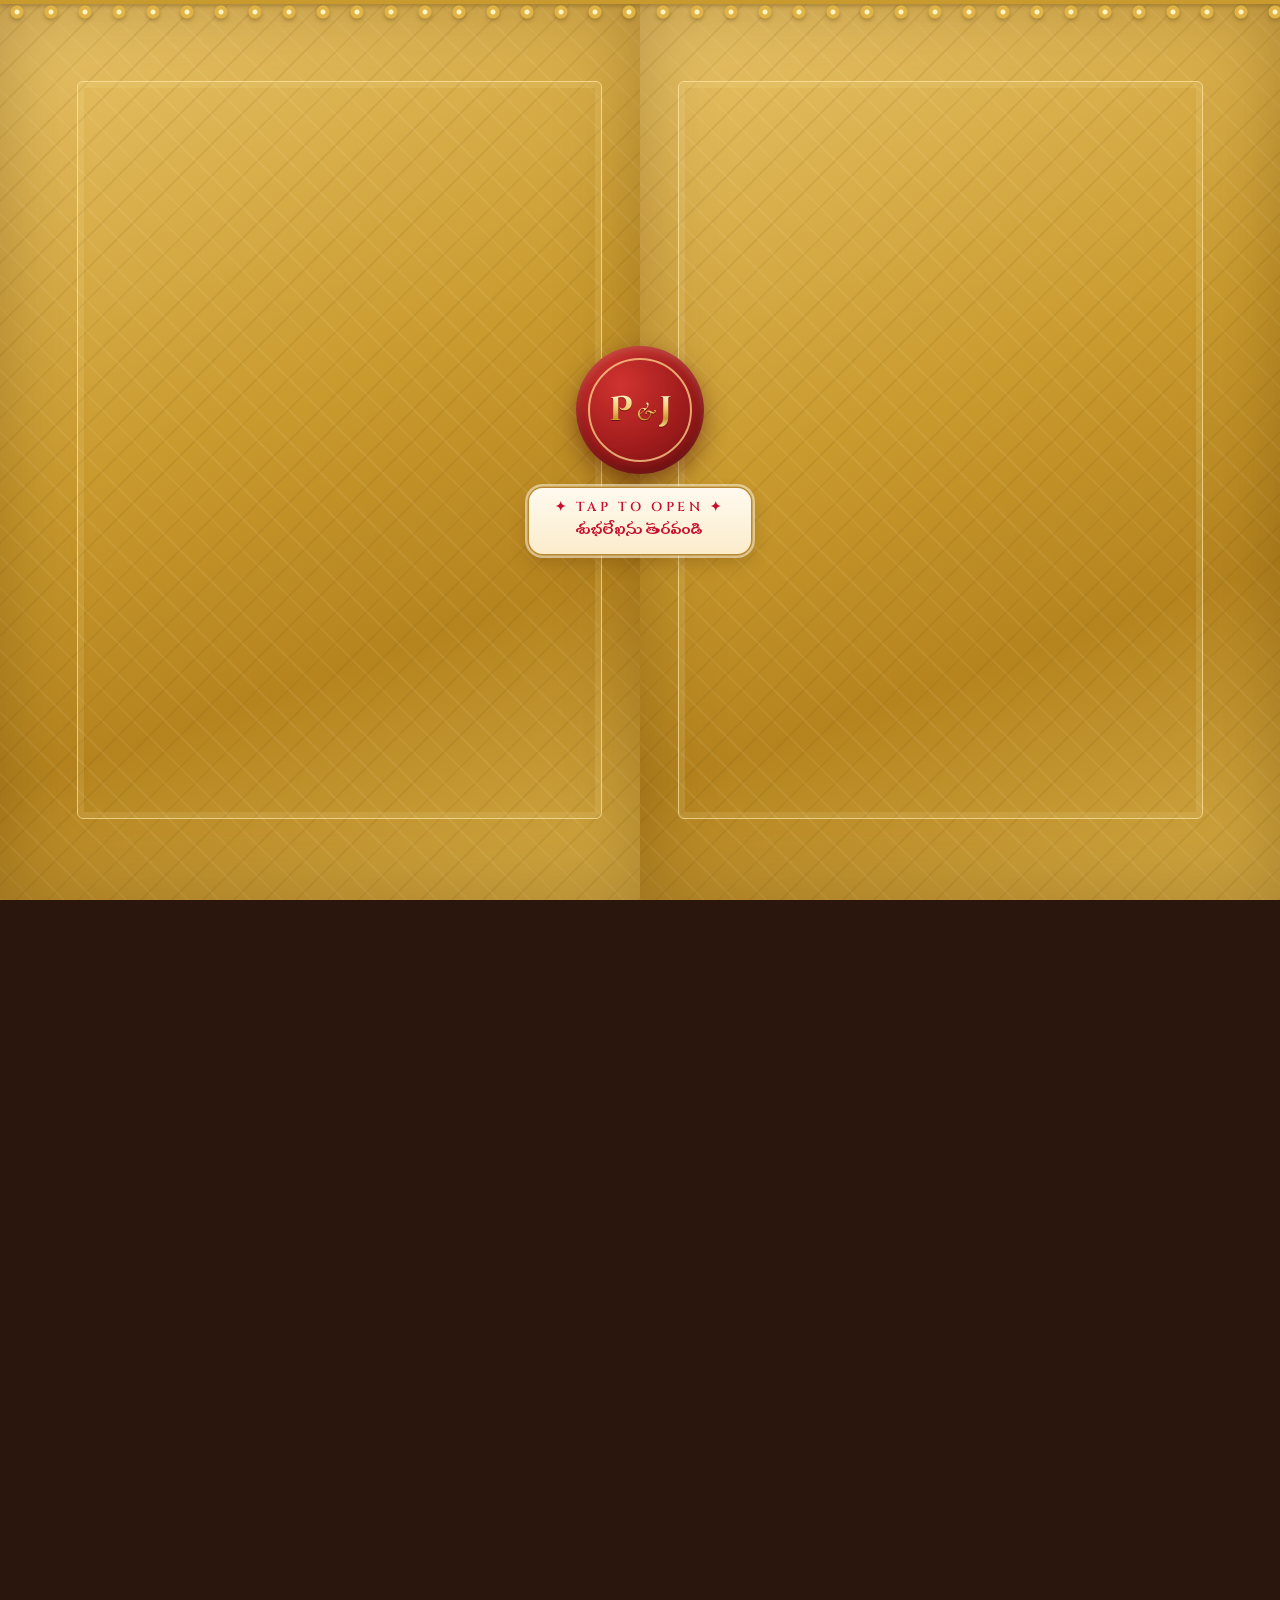
==== commit 4c78d322: "Readable tap ribbon, one-screen hero, clean music start - "Tap to open" / శుభలేఖను తెరవండి sit on a " ====
--- a/index.html
+++ b/index.html
@@ -13,20 +13,20 @@
   <meta property="og:title" content="Prithvi & Jyosthna — Wedding Invitation">
   <meta property="og:description" content="శుభలేఖ · Saturday, 19 December 2026 · Serengeti Estates, Melissa, Texas. Tap to open your invitation.">
   <meta property="og:type" content="website">
-  <meta property="og:image" content="https://prithvi-jyosthna-wedding-invite.vercel.app/assets/og/invite-card.jpg">
+  <meta property="og:image" content="https://prithvi-jyosthna-wedding-invite.vercel.app/assets/og/invite-card.jpg?v=2">
   <meta property="og:image:type" content="image/jpeg">
   <meta property="og:image:width" content="1200">
   <meta property="og:image:height" content="630">
   <meta property="og:image:alt" content="Wedding invitation of Prithvi and Jyosthna with Lord Ganesha, 19 December 2026">
   <meta name="twitter:card" content="summary_large_image">
-  <meta name="twitter:image" content="https://prithvi-jyosthna-wedding-invite.vercel.app/assets/og/invite-card.jpg">
+  <meta name="twitter:image" content="https://prithvi-jyosthna-wedding-invite.vercel.app/assets/og/invite-card.jpg?v=2">
   <meta name="theme-color" content="#F6EEE1">
   <link rel="icon" href="assets/img/favicon-32.png">
   <link rel="apple-touch-icon" href="assets/img/apple-touch-icon.png">
   <link rel="preconnect" href="https://fonts.googleapis.com">
   <link rel="preconnect" href="https://fonts.gstatic.com" crossorigin>
   <link href="https://fonts.googleapis.com/css2?family=Cinzel:wght@400;600&family=Cinzel+Decorative:wght@700&family=Cormorant+Garamond:ital,wght@0,400;0,500;0,600;1,400;1,500&family=Pinyon+Script&display=swap" rel="stylesheet">
-  <link rel="stylesheet" href="style.css?v=13">
+  <link rel="stylesheet" href="style.css?v=14">
 </head>
 <body class="locked">
 
@@ -52,17 +52,22 @@
         <small>Om Sri Ganeshaya Namah</small>
       </div>
     </div>
-    <p class="tap-label">✦ Tap to open</p>
-    <p class="tap-telugu">శుభలేఖను తెరవండి</p>
+    <div class="tap-wrap">
+      <p class="tap-label">✦ Tap to open ✦</p>
+      <p class="tap-telugu">శుభలేఖను తెరవండి</p>
+    </div>
   </section>
 
   <main id="invite" aria-hidden="true">
 
     <!-- ============ HERO CARD ============ -->
-    <section class="hero">
-      <div class="thoranam" aria-hidden="true"></div>
-      <p class="ganesha">|| శ్రీ గణేశాయ నమః ||</p>
-      <p class="srirastu">శ్రీరస్తు • శుభమస్తు • అవిఘ్నమస్తు</p>
+    <section class="hero" id="hero">
+     <div class="hero-fit" id="heroFit">
+      <div class="hero-top">
+        <div class="thoranam" aria-hidden="true"></div>
+        <p class="ganesha">|| శ్రీ గణేశాయ నమః ||</p>
+        <p class="srirastu">శ్రీరస్తు • శుభమస్తు • అవిఘ్నమస్తు</p>
+      </div>
       <div class="hero-grid">
         <figure class="hero-photo reveal">
           <div class="arch-bg" aria-hidden="true"><span class="arch-garland"></span></div>
@@ -84,6 +89,7 @@
           <p class="when-sm">Saturday, 19 December 2026<br>Muhurtham 7:49 AM CST<br>Serengeti Estates, Texas</p>
         </div>
       </div>
+      <div class="hero-foot">
       <div class="kalash-row" aria-hidden="true">
         <svg class="banana" viewBox="0 0 80 150"><use href="#banana"/></svg>
         <span class="lamp"></span>
@@ -92,6 +98,8 @@
         <svg class="banana flip-x" viewBox="0 0 80 150"><use href="#banana"/></svg>
       </div>
       <a class="see-all" href="#welcome">See all celebrations <span>⌄</span></a>
+      </div>
+     </div>
     </section>
 
     <!-- ============ WARMLY INVITED ============ -->
@@ -488,6 +496,6 @@
   </svg>
 
   <script src="config.js?v=2"></script>
-  <script src="script.js?v=11"></script>
+  <script src="script.js?v=16"></script>
 </body>
 </html>
--- a/style.css
+++ b/style.css
@@ -89,9 +89,16 @@
 }
 .seal-mono b { font-family: "Cinzel Decorative", var(--caps); font-weight: 700; font-size: 34px; }
 .seal-mono i { font-family: var(--serif); font-style: italic; font-weight: 500; font-size: 26px; margin-top: 4px; }
-.tap-label, .tap-telugu { position: relative; z-index: 3; transition: opacity .5s; }
-.tap-label { font-family: var(--caps); font-weight: 600; letter-spacing: .32em; font-size: 12px; color: #c8102e; text-transform: uppercase; text-shadow: 0 1px 0 rgba(255,240,200,.45); }
-.tap-telugu { font-family: var(--telugu); font-size: 16px; color: #c8102e; text-shadow: 0 1px 0 rgba(255,240,200,.45); }
+/* Tap text sits on a cream ribbon so the sindoor lettering reads clearly on the gold doors */
+.tap-wrap {
+  position: relative; z-index: 3; display: flex; flex-direction: column; align-items: center; gap: 4px;
+  padding: 10px 26px 11px; border-radius: 14px; background: linear-gradient(#fffaf0, #fbeccb);
+  box-shadow: 0 0 0 1.5px #b8892f, 0 0 0 4px rgba(255,248,230,.55), 0 8px 18px rgba(90,50,0,.3);
+  transition: opacity .5s; animation: tapGlow 2.6s ease-in-out infinite;
+}
+.tap-label { font-family: var(--caps); font-weight: 600; letter-spacing: .28em; font-size: 13px; color: #c8102e; text-transform: uppercase; }
+.tap-telugu { font-family: var(--telugu); font-size: 18px; line-height: 1.3; color: #c8102e; }
+@keyframes tapGlow { 50% { box-shadow: 0 0 0 1.5px #b8892f, 0 0 0 6px rgba(255,248,230,.7), 0 8px 24px rgba(200,16,46,.35); } }
 @keyframes breathe { 50% { transform: scale(1.05); box-shadow: 0 14px 34px rgba(60,0,0,.5), 0 0 0 10px rgba(255,220,150,.18); } }
 
 /* ---------- Lord Ganesha: a gold idol emerging in light (after the seal is tapped) ---------- */
@@ -126,7 +133,7 @@
 .ganesha-mantra small { font-family: "Cinzel Decorative", var(--caps); font-weight: 700; font-size: 10px; letter-spacing: .24em; text-transform: uppercase; color: #6b1d1d; text-shadow: 0 0 6px rgba(255,246,225,.9); }
 
 #gate.s1 .seal { transform: scale(.6); opacity: 0; animation: none; }
-#gate.s1 .tap-label, #gate.s1 .tap-telugu { opacity: 0; }
+#gate.s1 .tap-wrap { opacity: 0; animation: none; }
 #gate.s2 .ganesha-halo { transform: translate(-50%, -62%) scale(1); opacity: 1; animation: haloBreath 2.6s ease-in-out 1.8s infinite alternate; }
 #gate.s2 .gn-idol { transform: translate(-50%, -62%) scale(1); opacity: 1; filter: none; }
 #gate.s2 .gn-shine { animation: gnShine 1.6s cubic-bezier(.4,0,.2,1) 1.6s forwards; }
@@ -140,7 +147,7 @@
 #gate.opening .door-l { transform: rotateY(-108deg); }
 #gate.opening .door-r { transform: rotateY(108deg); }
 #gate.opening .seal { transform: scale(1.6); opacity: 0; animation: none; }
-#gate.opening .tap-label, #gate.opening .tap-telugu, #gate.opening .beads { opacity: 0; }
+#gate.opening .tap-wrap, #gate.opening .beads { opacity: 0; }
 #gate.gone { display: none; }
 
 /* ---------- Page ---------- */
@@ -169,11 +176,15 @@
 
 /* ---------- Hero ---------- */
 .hero {
-  padding: 0 0 28px;
+  padding: 0; min-height: 100vh; min-height: 100svh; display: flex; flex-direction: column; align-items: center; overflow: hidden;
   background:
     radial-gradient(ellipse at 50% 100%, rgba(233,200,115,.35), transparent 60%),
     linear-gradient(#fdf8ee, #f6ecd8);
 }
+/* Hero fills exactly one screen: top (thoranam) · couple & names · foot (kalash + scroll cue).
+   script.js scales .hero-fit down with `zoom` on short screens so the scroll cue always shows. */
+.hero-fit { width: 100%; min-height: 100vh; min-height: 100svh; display: flex; flex-direction: column; justify-content: space-between; padding-bottom: 14px; }
+.hero-foot { display: flex; flex-direction: column; align-items: center; }
 .thoranam { height: 92px; position: relative; }
 .thoranam svg { width: 100%; height: 100%; display: block; }
 .ganesha { font-family: var(--telugu); color: var(--kumkum); font-size: 14px; margin-top: 2px; }
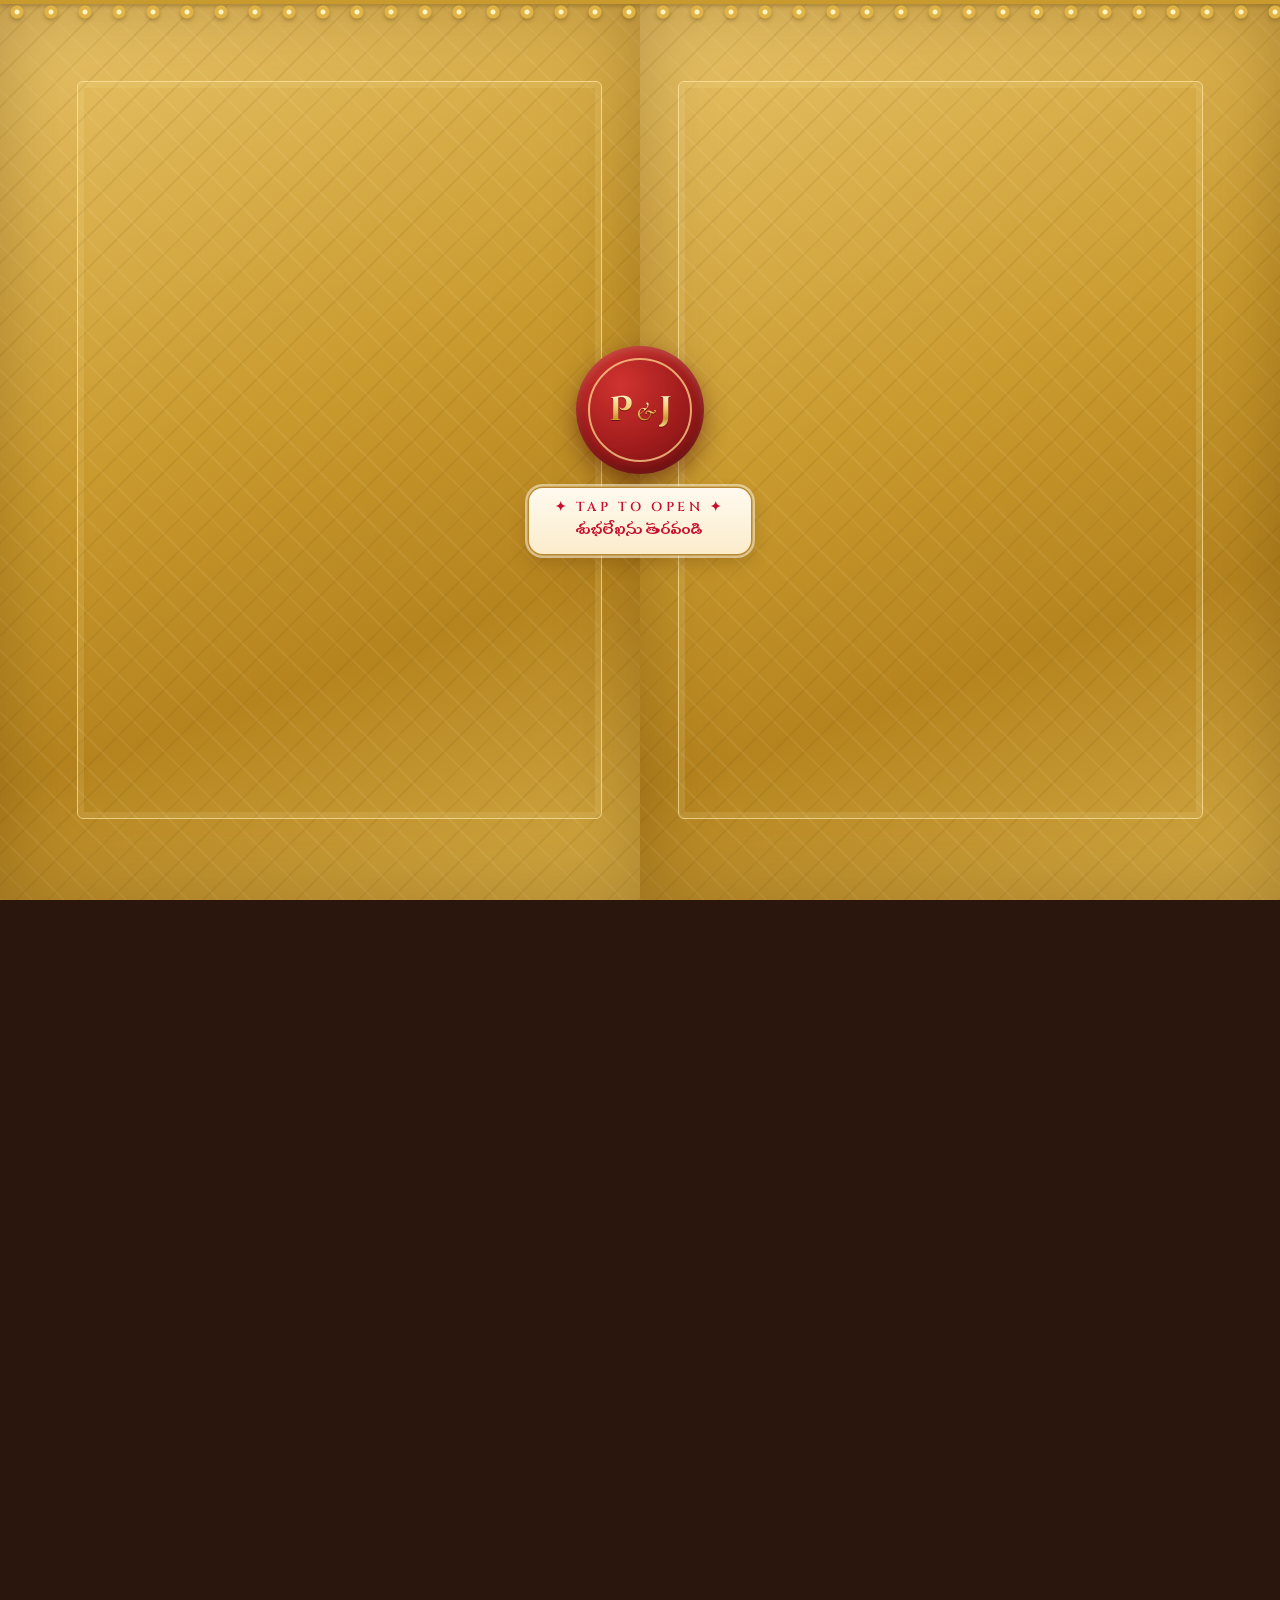
==== commit d278dadb: "Mana Pelli opening, ritual details, temple touches, bajantri, new photos - Opening: after Lord Ganes" ====
--- a/index.html
+++ b/index.html
@@ -2,31 +2,31 @@
 <html lang="en">
 <head>
   <meta charset="utf-8">
-  <meta name="viewport" content="width=device-width, initial-scale=1, viewport-fit=cover">
-  <title>Prithvi &amp; Jyosthna | December 19–20, 2026</title>
-  <meta name="description" content="You are invited to the wedding of Prithvi & Jyosthna · Saturday, 19 December 2026 · Serengeti Estates, Melissa, Texas.">
-  <!-- Link-preview card (WhatsApp, iMessage…): assets/og/invite-card.jpg, built from card/og-card.html.
-       WhatsApp needs absolute URLs, so these use the live site's address. -->
-  <link rel="canonical" href="https://prithvi-jyosthna-wedding-invite.vercel.app/">
+  <title>Prithvi &amp; Jyosthna | Wedding Invitation</title>
+  <meta property="og:title" content="Prithvi &amp; Jyosthna | Wedding Invitation">
+  <meta property="og:description" content="Saturday, 19 December 2026 - Serengeti Estates, Melissa, Texas. Tap to open your invitation.">
+  <meta property="og:type" content="website">
   <meta property="og:url" content="https://prithvi-jyosthna-wedding-invite.vercel.app/">
-  <meta property="og:site_name" content="Prithvi & Jyosthna">
-  <meta property="og:title" content="Prithvi & Jyosthna — Wedding Invitation">
-  <meta property="og:description" content="శుభలేఖ · Saturday, 19 December 2026 · Serengeti Estates, Melissa, Texas. Tap to open your invitation.">
-  <meta property="og:type" content="website">
-  <meta property="og:image" content="https://prithvi-jyosthna-wedding-invite.vercel.app/assets/og/invite-card.jpg?v=2">
+  <meta property="og:image" content="https://prithvi-jyosthna-wedding-invite.vercel.app/assets/og/wedding-card.jpg">
+  <meta property="og:image:secure_url" content="https://prithvi-jyosthna-wedding-invite.vercel.app/assets/og/wedding-card.jpg">
   <meta property="og:image:type" content="image/jpeg">
   <meta property="og:image:width" content="1200">
   <meta property="og:image:height" content="630">
-  <meta property="og:image:alt" content="Wedding invitation of Prithvi and Jyosthna with Lord Ganesha, 19 December 2026">
+  <meta property="og:image:alt" content="Wedding invitation of Prithvi and Jyosthna">
   <meta name="twitter:card" content="summary_large_image">
-  <meta name="twitter:image" content="https://prithvi-jyosthna-wedding-invite.vercel.app/assets/og/invite-card.jpg?v=2">
+  <meta name="twitter:image" content="https://prithvi-jyosthna-wedding-invite.vercel.app/assets/og/wedding-card.jpg">
+  <!-- Link preview (WhatsApp etc.) is kept first in <head>, ASCII-only, with a baseline JPEG
+       (assets/og/wedding-card.jpg, built from card/og-card.html) and absolute URLs - WhatsApp's parser is strict. -->
+  <meta name="viewport" content="width=device-width, initial-scale=1, viewport-fit=cover">
+  <meta name="description" content="You are invited to the wedding of Prithvi &amp; Jyosthna, Saturday 19 December 2026, Serengeti Estates, Melissa, Texas.">
+  <link rel="canonical" href="https://prithvi-jyosthna-wedding-invite.vercel.app/">
   <meta name="theme-color" content="#F6EEE1">
   <link rel="icon" href="assets/img/favicon-32.png">
   <link rel="apple-touch-icon" href="assets/img/apple-touch-icon.png">
   <link rel="preconnect" href="https://fonts.googleapis.com">
   <link rel="preconnect" href="https://fonts.gstatic.com" crossorigin>
   <link href="https://fonts.googleapis.com/css2?family=Cinzel:wght@400;600&family=Cinzel+Decorative:wght@700&family=Cormorant+Garamond:ital,wght@0,400;0,500;0,600;1,400;1,500&family=Pinyon+Script&display=swap" rel="stylesheet">
-  <link rel="stylesheet" href="style.css?v=14">
+  <link rel="stylesheet" href="style.css?v=24">
 </head>
 <body class="locked">
 
@@ -34,6 +34,15 @@
 
   <!-- ============ ENVELOPE ============ -->
   <section id="gate" aria-label="Wedding invitation envelope">
+    <!-- Seen through the opening doors: the title steps out of the doorway, then fades into the invite -->
+    <div class="pelli-intro" aria-hidden="true">
+      <div class="pelli-text">
+        <p class="pelli-title">Mana Pelli</p>
+        <svg class="pelli-orn" viewBox="0 0 220 60"><use href="#muggu"/></svg>
+        <p class="pelli-te">రెండు మనసులు · ఒక అందమైన ప్రయాణం</p>
+        <p class="pelli-en">Two hearts, one beautiful journey</p>
+      </div>
+    </div>
     <div class="beads" aria-hidden="true"></div>
     <div class="door door-l" aria-hidden="true"></div>
     <div class="door door-r" aria-hidden="true"></div>
@@ -71,20 +80,20 @@
       <div class="hero-grid">
         <figure class="hero-photo reveal">
           <div class="arch-bg" aria-hidden="true"><span class="arch-garland"></span></div>
-          <img class="couple-cut" src="assets/img/couple-portrait.webp" alt="Prithvi and Jyosthna in traditional South Indian wedding attire" data-parallax="0.04">
+          <img class="couple-cut" src="assets/img/couple-hero.webp?v=3" alt="Prithvi and Jyosthna in traditional South Indian wedding attire" data-parallax="0.04">
           <span class="arch-floor" aria-hidden="true"></span>
         </figure>
         <div class="hero-text reveal">
           <p class="together">Together with their families,</p>
           <p class="request">request the honour of your presence</p>
           <span class="tiny-orn" aria-hidden="true">— ❦ —</span>
+          <h1 class="h-name">Jyosthna</h1>
+          <p class="h-tel">చి॥ల॥సౌ॥ జ్యోత్స్న</p>
+          <p class="parents">Daughter of Sri Lakshmi Narayana &amp; Smt. Sreedevi</p>
+          <p class="amp">&amp;</p>
           <h1 class="h-name">Prithvi</h1>
           <p class="h-tel">చి॥ పృథ్వి</p>
           <p class="parents">Son of Sri Vidya Shankar &amp; Smt. Anuradha</p>
-          <p class="amp">&amp;</p>
-          <h1 class="h-name">Jyosthna</h1>
-          <p class="h-tel">చి॥ల॥సౌ॥ జ్యోత్స్న</p>
-          <p class="parents">Daughter of Sri Lakshmi Narayana &amp; Smt. Sreedevi</p>
           <p class="at">at their wedding celebration</p>
           <p class="when-sm">Saturday, 19 December 2026<br>Muhurtham 7:49 AM CST<br>Serengeti Estates, Texas</p>
         </div>
@@ -107,20 +116,20 @@
       <p class="eyebrow reveal">You are warmly invited</p>
       <p class="tel-eyebrow reveal">సాదర ఆహ్వానం</p>
       <div class="tera-stage reveal" id="teraStage">
+        <h2 class="big-name">Jyosthna</h2>
+        <p class="big-amp">&amp;</p>
         <h2 class="big-name">Prithvi</h2>
-        <p class="big-amp">&amp;</p>
-        <h2 class="big-name">Jyosthna</h2>
         <div class="tera" aria-hidden="true">
           <span class="tera-hand l"></span><span class="tera-hand r"></span>
           <span class="tera-mark">శ్రీ</span>
           <span class="tera-text">The tera lowers…</span>
         </div>
       </div>
-      <p class="telugu reveal">పృథ్వి · జ్యోత్స్న</p>
+      <p class="telugu reveal">జ్యోత్స్న · పృథ్వి</p>
       <p class="tera-note reveal">జీలకర్ర బెల్లం — at the muhurtham the tera is lowered and the couple see each other</p>
       <div class="two-col reveal">
+        <p>D/o Sri Lakshmi Narayana<br>&amp; Smt. Sreedevi</p>
         <p>S/o Sri Vidya Shankar<br>&amp; Smt. Anuradha</p>
-        <p>D/o Sri Lakshmi Narayana<br>&amp; Smt. Sreedevi</p>
       </div>
       <div class="two-col when-where reveal">
         <div><span class="label">When</span><p>19 December<br>2026</p></div>
@@ -134,6 +143,8 @@
 
     <!-- ============ FESTIVITIES ============ -->
     <section class="festivities">
+      <svg class="temple-bell bell-l" viewBox="0 0 40 74" aria-hidden="true"><use href="#bell"/></svg>
+      <svg class="temple-bell bell-r" viewBox="0 0 40 74" aria-hidden="true"><use href="#bell"/></svg>
       <p class="eyebrow reveal">Two days of celebration</p>
       <h2 class="section-title reveal">The Festivities</h2>
       <p class="tel-eyebrow reveal">పెళ్లి వేడుకలు</p>
@@ -175,90 +186,210 @@
 
     <!-- ============ SACRED RITUALS ============ -->
     <section class="rituals">
-      <p class="eyebrow reveal">A Telugu Brahmin wedding</p>
+      <img class="mandap reveal" src="assets/img/mandap.webp" alt="" aria-hidden="true">
+      <p class="eyebrow reveal">A Telugu Vivaha Mahotsavam</p>
       <h2 class="section-title reveal">The Sacred Rituals</h2>
       <p class="tel-eyebrow reveal">కళ్యాణ వైభోగమే</p>
       <p class="lead reveal">Each Vedic ritual is a blessing for the life they begin together.</p>
       <ol class="rite-path" id="ritePath">
         <li class="rite reveal">
           <span class="rite-node" aria-hidden="true">౧</span>
-          <article class="rite-card">
+          <article class="rite-card" role="button" tabindex="0" aria-label="Snathakam — tap for more info">
             <span class="r-ico" aria-hidden="true"><svg viewBox="0 0 24 24"><path d="M6 4c4 5 8 6 12 4M6 4c1 6 4 11 12 16"/><circle cx="18" cy="8" r="1.6"/><path d="M8 12c3 1 6 1 9-1"/></svg></span>
             <p class="r-tel">స్నాతకం</p>
             <h3>Snathakam</h3>
             <p class="r-desc">The groom completes his student life, takes the sacred thread and is blessed to enter married life.</p>
+            <p class="r-more">Tap for more info ›</p>
+            <template class="rite-info">
+              <svg class="rd-art" viewBox="0 0 240 150" role="img" aria-label="Illustration of Snathakam"><rect width="240" height="150" rx="14" fill="url(#riBg)"/><path d="M88.0 132.0L96.0 112H144.0L152.0 132.0Z" fill="#b5532a"/><path d="M92.0 122.0H148.0M108.0 112V132.0M132.0 112V132.0" stroke="#8a3a1a" stroke-width="1.2"/><rect x="92.0" y="108.0" width="56.0" height="5.0" rx="2" fill="url(#riGold)"/><path d="M120 106.0c-10.0 -8.0 -10.0 -20.0 0 -34.0c10.0 14.0 10.0 26.0 0 34.0Z" fill="url(#riFire)"/><path d="M106.0 108.0c-6.0 -5.0 -6.0 -12.0 0 -20.0c6.0 8.0 6.0 15.0 0 20.0Z" fill="url(#riFire)"/><path d="M134.0 108.0c-6.0 -5.0 -6.0 -12.0 0 -20.0c6.0 8.0 6.0 15.0 0 20.0Z" fill="url(#riFire)"/>
+  <ellipse cx="52" cy="80" rx="21" ry="34" transform="rotate(-18 52 80)" fill="none" stroke="#f3e2a6" stroke-width="3.4"/>
+  <ellipse cx="52" cy="80" rx="18" ry="31" transform="rotate(-18 52 80)" fill="none" stroke="#e9c873" stroke-width="1"/>
+  <circle cx="64" cy="48" r="4.5" fill="#f3e2a6" stroke="#c8962f"/>
+  <ellipse cx="190" cy="112" rx="20" ry="17" fill="url(#riGold)"/><rect x="182" y="88" width="16" height="11" rx="2" fill="url(#riGold)"/>
+  <path d="M208 106q14-6 16-20" stroke="#c8962f" stroke-width="4" fill="none" stroke-linecap="round"/>
+  <path d="M181 92q9-20 18 0" stroke="#c8962f" stroke-width="3" fill="none"/>
+  <g stroke="#5f9e36" stroke-width="2" stroke-linecap="round" fill="none"><path d="M72 138q4-18 2-32M78 138q2-16 8-28M84 138q-2-14 2-24"/></g></svg>
+              <p class="rd-mean">The ceremonial bath that closes student life</p>
+              <p class="rd-p">Snathakam (from <i>snanam</i>, the ritual bath) marks the end of the groom’s brahmacharya — his years of Vedic study — and his readiness to become a grihastha, a householder.</p>
+              <p class="rd-p">After the bath and a small homam, the purohit invests him with a new yajnopavitam (sacred thread) and the elders bless him to enter married life.</p>
+              <p class="rd-when"><span>When</span>Morning of the wedding, at the groom’s side</p>
+            </template>
           </article>
         </li>
         <li class="rite reveal">
           <span class="rite-node" aria-hidden="true">౨</span>
-          <article class="rite-card">
+          <article class="rite-card" role="button" tabindex="0" aria-label="Kashi Yatra — tap for more info">
             <span class="r-ico" aria-hidden="true"><svg viewBox="0 0 24 24"><path d="M3 12a9 9 0 0 1 18 0Z"/><path d="M12 12v7a2 2 0 0 1-4 0"/><path d="M12 3v1"/></svg></span>
             <p class="r-tel">కాశీ యాత్ర</p>
             <h3>Kashi Yatra</h3>
             <p class="r-desc">The groom sets off for Kashi with umbrella and staff — until the bride’s brother persuades him to marry.</p>
+            <p class="r-more">Tap for more info ›</p>
+            <template class="rite-info">
+              <svg class="rd-art" viewBox="0 0 240 150" role="img" aria-label="Illustration of Kashi Yatra"><rect width="240" height="150" rx="14" fill="url(#riBg)"/>
+  <path d="M10 130H230" stroke="#e2c98f" stroke-width="2"/>
+  <path d="M40 72Q90 18 140 72Z" fill="url(#riRed)"/>
+  <path d="M40 72q8.3 9 16.6 0q8.3 9 16.6 0q8.3 9 16.6 0q8.3 9 16.6 0q8.3 9 16.6 0q8.3 9 16.6 0" fill="#f3d27a"/>
+  <g stroke="#f3d27a" stroke-width="1" opacity=".7"><path d="M90 34L57 72M90 34L73 72M90 34L90 72M90 34L107 72M90 34L123 72"/></g>
+  <circle cx="90" cy="32" r="4" fill="url(#riGold)"/>
+  <path d="M90 76V124q0 8-8 8" stroke="#7a4d0e" stroke-width="3" fill="none" stroke-linecap="round"/>
+  <path d="M158 40L174 128" stroke="#8a5a16" stroke-width="4.5" stroke-linecap="round"/><circle cx="157" cy="38" r="5" fill="url(#riGold)"/>
+  <path d="M205 86L186 56A34 34 0 0 1 224 56Z" fill="#e8c46a" stroke="#c8962f"/>
+  <g stroke="#b88a2c" stroke-width=".9"><path d="M205 86L193 50M205 86L205 48M205 86L217 50"/></g>
+  <path d="M205 86V112" stroke="#8a5a16" stroke-width="3.2" stroke-linecap="round"/>
+  <g transform="translate(196 124) rotate(-12)"><ellipse rx="8" ry="14" fill="#a0632a"/><circle cy="-5" r="2.6" fill="#e9c873"/></g>
+  <g transform="translate(220 126) rotate(8)"><ellipse rx="8" ry="14" fill="#a0632a"/><circle cy="-5" r="2.6" fill="#e9c873"/></g></svg>
+              <p class="rd-mean">The pretend pilgrimage to Kashi</p>
+              <p class="rd-p">Fresh from his studies, the groom playfully announces that he will give up worldly life and leave for Kashi (Varanasi) to keep learning. He sets off dressed for the journey — umbrella, walking stick, hand-fan and padukalu (wooden sandals).</p>
+              <p class="rd-p">The bride’s brother stops him on the way and persuades him to marry his sister instead. The groom agrees, the brother is honoured with a gift, and the procession turns back — one of the most light-hearted moments of a Telugu wedding.</p>
+              <p class="rd-when"><span>When</span>Right after Snathakam</p>
+            </template>
           </article>
         </li>
         <li class="rite reveal">
           <span class="rite-node" aria-hidden="true">౩</span>
-          <article class="rite-card">
+          <article class="rite-card" role="button" tabindex="0" aria-label="Edurukolu — tap for more info">
             <span class="r-ico" aria-hidden="true"><svg viewBox="0 0 24 24"><path d="M4 6c0 7 4 11 8 11s8-4 8-11"/><circle cx="6" cy="11" r="1.3"/><circle cx="9" cy="14.5" r="1.3"/><circle cx="12" cy="16" r="1.3"/><circle cx="15" cy="14.5" r="1.3"/><circle cx="18" cy="11" r="1.3"/></svg></span>
             <p class="r-tel">ఎదురుకోలు</p>
             <h3>Edurukolu</h3>
             <p class="r-desc">The two families come face to face and welcome each other with music, flowers and joy.</p>
+            <p class="r-more">Tap for more info ›</p>
+            <template class="rite-info">
+              <svg class="rd-art" viewBox="0 0 240 150" role="img" aria-label="Illustration of Edurukolu"><rect width="240" height="150" rx="14" fill="url(#riBg)"/><circle cx="24.0" cy="34.0" r="4.2" fill="#ef7d14" stroke="rgba(120,60,0,.25)" stroke-width=".6"/><circle cx="31.7" cy="38.5" r="4.2" fill="#fffdf6" stroke="rgba(120,60,0,.25)" stroke-width=".6"/><circle cx="39.4" cy="42.5" r="4.2" fill="#c0392b" stroke="rgba(120,60,0,.25)" stroke-width=".6"/><circle cx="47.0" cy="46.2" r="4.2" fill="#f2b51d" stroke="rgba(120,60,0,.25)" stroke-width=".6"/><circle cx="54.7" cy="49.6" r="4.2" fill="#ef7d14" stroke="rgba(120,60,0,.25)" stroke-width=".6"/><circle cx="62.4" cy="52.6" r="4.2" fill="#fffdf6" stroke="rgba(120,60,0,.25)" stroke-width=".6"/><circle cx="70.1" cy="55.2" r="4.2" fill="#c0392b" stroke="rgba(120,60,0,.25)" stroke-width=".6"/><circle cx="77.8" cy="57.4" r="4.2" fill="#f2b51d" stroke="rgba(120,60,0,.25)" stroke-width=".6"/><circle cx="85.4" cy="59.2" r="4.2" fill="#ef7d14" stroke="rgba(120,60,0,.25)" stroke-width=".6"/><circle cx="93.1" cy="60.7" r="4.2" fill="#fffdf6" stroke="rgba(120,60,0,.25)" stroke-width=".6"/><circle cx="100.8" cy="61.8" r="4.2" fill="#c0392b" stroke="rgba(120,60,0,.25)" stroke-width=".6"/><circle cx="108.5" cy="62.6" r="4.2" fill="#f2b51d" stroke="rgba(120,60,0,.25)" stroke-width=".6"/><circle cx="116.2" cy="63.0" r="4.2" fill="#ef7d14" stroke="rgba(120,60,0,.25)" stroke-width=".6"/><circle cx="123.8" cy="63.0" r="4.2" fill="#fffdf6" stroke="rgba(120,60,0,.25)" stroke-width=".6"/><circle cx="131.5" cy="62.6" r="4.2" fill="#c0392b" stroke="rgba(120,60,0,.25)" stroke-width=".6"/><circle cx="139.2" cy="61.8" r="4.2" fill="#f2b51d" stroke="rgba(120,60,0,.25)" stroke-width=".6"/><circle cx="146.9" cy="60.7" r="4.2" fill="#ef7d14" stroke="rgba(120,60,0,.25)" stroke-width=".6"/><circle cx="154.6" cy="59.2" r="4.2" fill="#fffdf6" stroke="rgba(120,60,0,.25)" stroke-width=".6"/><circle cx="162.2" cy="57.4" r="4.2" fill="#c0392b" stroke="rgba(120,60,0,.25)" stroke-width=".6"/><circle cx="169.9" cy="55.2" r="4.2" fill="#f2b51d" stroke="rgba(120,60,0,.25)" stroke-width=".6"/><circle cx="177.6" cy="52.6" r="4.2" fill="#ef7d14" stroke="rgba(120,60,0,.25)" stroke-width=".6"/><circle cx="185.3" cy="49.6" r="4.2" fill="#fffdf6" stroke="rgba(120,60,0,.25)" stroke-width=".6"/><circle cx="193.0" cy="46.2" r="4.2" fill="#c0392b" stroke="rgba(120,60,0,.25)" stroke-width=".6"/><circle cx="200.6" cy="42.5" r="4.2" fill="#f2b51d" stroke="rgba(120,60,0,.25)" stroke-width=".6"/><circle cx="208.3" cy="38.5" r="4.2" fill="#ef7d14" stroke="rgba(120,60,0,.25)" stroke-width=".6"/><circle cx="216.0" cy="34.0" r="4.2" fill="#fffdf6" stroke="rgba(120,60,0,.25)" stroke-width=".6"/><ellipse cx="62" cy="122" rx="38" ry="9" fill="url(#riGold)"/><g transform="translate(50 120) rotate(-55) scale(0.8)"><path d="M0 0C-14-6-16-26 0-38C16-26 14-6 0 0Z" fill="#4f8a2c"/><path d="M0-2V-34" stroke="#8cc063" stroke-width="1.2"/></g><g transform="translate(72 120) rotate(40) scale(0.8)"><path d="M0 0C-14-6-16-26 0-38C16-26 14-6 0 0Z" fill="#4f8a2c"/><path d="M0-2V-34" stroke="#8cc063" stroke-width="1.2"/></g><circle cx="62" cy="110" r="12" fill="#8a5a2b"/><circle cx="57.8" cy="105.8" r="4.199999999999999" fill="#b07a42" opacity=".7"/><path d="M62 98c-3-6-1-10 3-12M62 98c2-6 6-8 10-7" stroke="#6a8a2a" stroke-width="1.6" fill="none"/><circle cx="40" cy="117" r="5" fill="#c8102e"/><circle cx="86" cy="117" r="5" fill="#f2c230"/><ellipse cx="178" cy="122" rx="38" ry="9" fill="url(#riGold)"/><g transform="translate(190 120) rotate(55) scale(0.8)"><path d="M0 0C-14-6-16-26 0-38C16-26 14-6 0 0Z" fill="#4f8a2c"/><path d="M0-2V-34" stroke="#8cc063" stroke-width="1.2"/></g><g transform="translate(168 120) rotate(-40) scale(0.8)"><path d="M0 0C-14-6-16-26 0-38C16-26 14-6 0 0Z" fill="#4f8a2c"/><path d="M0-2V-34" stroke="#8cc063" stroke-width="1.2"/></g><circle cx="178" cy="110" r="12" fill="#8a5a2b"/><circle cx="173.8" cy="105.8" r="4.199999999999999" fill="#b07a42" opacity=".7"/><path d="M178 98c-3-6-1-10 3-12M178 98c2-6 6-8 10-7" stroke="#6a8a2a" stroke-width="1.6" fill="none"/><circle cx="200" cy="117" r="5" fill="#c8102e"/><circle cx="154" cy="117" r="5" fill="#f2c230"/>
+  <g fill="#c8962f" opacity=".8"><path d="M112 70l8-10 8 10-8 10Z"/></g></svg>
+              <p class="rd-mean">Welcoming each other, face to face</p>
+              <p class="rd-p">The bride’s family goes forward to receive the groom and his family. The two families stand face to face, exchange garlands and tamboolam (betel leaves, nuts and fruit), and welcome each other to the sound of the nadaswaram.</p>
+              <p class="rd-p">Gentle teasing between the two sides is part of the fun — it is the moment two families begin to become one.</p>
+              <p class="rd-when"><span>When</span>When the groom’s family arrives at the venue</p>
+            </template>
           </article>
         </li>
         <li class="rite reveal">
           <span class="rite-node" aria-hidden="true">౪</span>
-          <article class="rite-card">
+          <article class="rite-card" role="button" tabindex="0" aria-label="Kanyadanam — tap for more info">
             <span class="r-ico" aria-hidden="true"><svg viewBox="0 0 24 24"><path d="M8 8h8l-1 2c3 1.5 4 4 4 6.5S16.5 21 12 21s-7-2-7-4.5S6 11.5 9 10Z"/><path d="M12 8c-2-3-5-4-7-3M12 8c2-3 5-4 7-3M12 8V4"/></svg></span>
             <p class="r-tel">కన్యాదానం</p>
             <h3>Kanyadanam</h3>
             <p class="r-desc">The bride’s parents place her hand in the groom’s, praying for her lifelong happiness.</p>
+            <p class="r-more">Tap for more info ›</p>
+            <template class="rite-info">
+              <svg class="rd-art" viewBox="0 0 240 150" role="img" aria-label="Illustration of Kanyadanam"><rect width="240" height="150" rx="14" fill="url(#riBg)"/>
+  <g transform="translate(70 58) rotate(38)"><ellipse rx="22" ry="19" fill="url(#riGold)"/><rect x="-9" y="-30" width="18" height="12" rx="2" fill="url(#riGold)"/>
+    <path d="M-12-30C-20-46 4-52 0-30M12-30C20-46-4-52 0-30" fill="#4f8a2c"/><path d="M-22 0H22" stroke="#c8102e" stroke-width="3"/></g>
+  <path d="M92 50C110 58 122 74 124 92" stroke="#7ec3e8" stroke-width="5" fill="none" stroke-linecap="round" opacity=".9"/>
+  <g fill="#7ec3e8" opacity=".85"><circle cx="118" cy="98" r="2"/><circle cx="132" cy="96" r="1.6"/><circle cx="112" cy="102" r="1.4"/></g><g transform="translate(110 132) rotate(-70) scale(1)"><path d="M0 0C-14-6-16-26 0-38C16-26 14-6 0 0Z" fill="#4f8a2c"/><path d="M0-2V-34" stroke="#8cc063" stroke-width="1.2"/></g><g transform="translate(150 132) rotate(70) scale(1)"><path d="M0 0C-14-6-16-26 0-38C16-26 14-6 0 0Z" fill="#4f8a2c"/><path d="M0-2V-34" stroke="#8cc063" stroke-width="1.2"/></g><circle cx="130" cy="112" r="16" fill="#8a5a2b"/><circle cx="124.4" cy="106.4" r="5.6" fill="#b07a42" opacity=".7"/><path d="M130 96c-3-6-1-10 3-12M130 96c2-6 6-8 10-7" stroke="#6a8a2a" stroke-width="1.6" fill="none"/>
+  <g><circle cx="160" cy="124" r="4" fill="#c0392b"/><circle cx="100" cy="126" r="4" fill="#fffdf6"/><circle cx="168" cy="112" r="3.4" fill="#ef7d14"/><circle cx="94" cy="114" r="3.4" fill="#f2b51d"/></g></svg>
+              <p class="rd-mean">The gift of the daughter</p>
+              <p class="rd-p">Regarded as the greatest of all danams (gifts), Kanyadanam is performed by the bride’s parents. They place her hand — holding a coconut — in the groom’s hand and pour sacred water over their hands as the mantras are chanted.</p>
+              <p class="rd-p">The groom vows <i>“Dharme cha, arthe cha, kame cha, naticharami”</i> — that in dharma, in wealth and in desire, he will never go against her.</p>
+              <p class="rd-when"><span>When</span>Under the mandapam, before the muhurtham</p>
+            </template>
           </article>
         </li>
         <li class="rite reveal">
           <span class="rite-node" aria-hidden="true">౫</span>
-          <article class="rite-card">
+          <article class="rite-card" role="button" tabindex="0" aria-label="Jeelakarra Bellam — tap for more info">
             <span class="r-ico" aria-hidden="true"><svg viewBox="0 0 24 24"><rect x="4" y="11" width="7" height="7" rx="1.5"/><path d="M15 8c2 1 3 3 2.5 6M18 6c1.5 1.5 2 3.5 1.5 5.5M14 13c1.5.5 2.5 2 2.5 4"/></svg></span>
             <p class="r-tel">జీలకర్ర బెల్లం</p>
             <h3>Jeelakarra Bellam</h3>
             <p class="r-desc">At the muhurtham the tera is lowered and the couple place cumin and jaggery on each other’s head.</p>
+            <p class="r-more">Tap for more info ›</p>
+            <template class="rite-info">
+              <svg class="rd-art" viewBox="0 0 240 150" role="img" aria-label="Illustration of Jeelakarra Bellam"><rect width="240" height="150" rx="14" fill="url(#riBg)"/>
+  <path d="M40 16H200V58Q120 78 40 58Z" fill="url(#riRed)"/>
+  <path d="M40 58Q120 78 200 58" stroke="#e9c873" stroke-width="3" fill="none"/><path d="M40 16H200" stroke="#e9c873" stroke-width="3"/>
+  <text x="120" y="47" text-anchor="middle" font-family="Potti Sreeramulu, Noto Sans Telugu, sans-serif" font-size="20" fill="#ffd36b">శ్రీ</text>
+  <path d="M120 140C92 132 86 104 120 92C154 104 148 132 120 140Z" fill="#4f8a2c"/><path d="M120 138V96" stroke="#8cc063" stroke-width="1.2"/>
+  <circle cx="120" cy="118" r="13" fill="#8b5a2b"/><circle cx="116" cy="114" r="4" fill="#a8743a" opacity=".7"/><ellipse cx="113.0" cy="111.9" rx="2.4" ry=".9" transform="rotate(166 120 120)" fill="#5a4628"/><ellipse cx="101.9" cy="129.4" rx="2.4" ry=".9" transform="rotate(24 120 120)" fill="#5a4628"/><ellipse cx="114.6" cy="109.5" rx="2.4" ry=".9" transform="rotate(129 120 120)" fill="#5a4628"/><ellipse cx="108.6" cy="110.2" rx="2.4" ry=".9" transform="rotate(107 120 120)" fill="#5a4628"/><ellipse cx="102.8" cy="110.4" rx="2.4" ry=".9" transform="rotate(108 120 120)" fill="#5a4628"/><ellipse cx="102.4" cy="122.7" rx="2.4" ry=".9" transform="rotate(57 120 120)" fill="#5a4628"/><ellipse cx="125.2" cy="123.2" rx="2.4" ry=".9" transform="rotate(15 120 120)" fill="#5a4628"/><ellipse cx="123.1" cy="118.3" rx="2.4" ry=".9" transform="rotate(56 120 120)" fill="#5a4628"/><ellipse cx="101.9" cy="130.3" rx="2.4" ry=".9" transform="rotate(74 120 120)" fill="#5a4628"/><ellipse cx="116.8" cy="122.1" rx="2.4" ry=".9" transform="rotate(146 120 120)" fill="#5a4628"/><ellipse cx="112.3" cy="129.2" rx="2.4" ry=".9" transform="rotate(46 120 120)" fill="#5a4628"/><ellipse cx="104.1" cy="122.9" rx="2.4" ry=".9" transform="rotate(48 120 120)" fill="#5a4628"/><ellipse cx="114.9" cy="122.2" rx="2.4" ry=".9" transform="rotate(16 120 120)" fill="#5a4628"/><ellipse cx="122.6" cy="124.1" rx="2.4" ry=".9" transform="rotate(127 120 120)" fill="#5a4628"/><ellipse cx="127.2" cy="119.1" rx="2.4" ry=".9" transform="rotate(80 120 120)" fill="#5a4628"/><ellipse cx="118.6" cy="132.0" rx="2.4" ry=".9" transform="rotate(92 120 120)" fill="#5a4628"/><ellipse cx="112.0" cy="128.7" rx="2.4" ry=".9" transform="rotate(178 120 120)" fill="#5a4628"/><ellipse cx="131.2" cy="110.1" rx="2.4" ry=".9" transform="rotate(76 120 120)" fill="#5a4628"/></svg>
+              <p class="rd-mean">Cumin and jaggery — the muhurtham itself</p>
+              <p class="rd-p">Until this moment the bride and groom sit on either side of a tera, a cloth screen, without seeing each other. At the exact muhurtham, as the purohit chants, the tera is lowered and they place a paste of jeelakarra (cumin) and bellam (jaggery) on the crown of each other’s head.</p>
+              <p class="rd-p">Cumin is bitter and jaggery is sweet; together they stand for a bond that holds through every bitter and sweet moment of life. In Telugu weddings this is the most auspicious moment of all.</p>
+              <p class="rd-when"><span>When</span>At the muhurtham — 7:49 AM CST, Saturday 19 December 2026</p>
+            </template>
           </article>
         </li>
         <li class="rite reveal">
           <span class="rite-node" aria-hidden="true">౬</span>
-          <article class="rite-card">
+          <article class="rite-card" role="button" tabindex="0" aria-label="Mangalya Dharana — tap for more info">
             <span class="r-ico" aria-hidden="true"><svg viewBox="0 0 24 24"><path d="M4 4c0 8 3.5 12 8 12s8-4 8-12"/><circle cx="10" cy="18.5" r="2"/><circle cx="14" cy="18.5" r="2"/></svg></span>
             <p class="r-tel">మాంగల్య ధారణ</p>
             <h3>Mangalya Dharana</h3>
             <p class="r-desc">The groom ties the mangalasutram as “Mangalyam tantunanena” is chanted.</p>
+            <p class="r-more">Tap for more info ›</p>
+            <template class="rite-info">
+              <svg class="rd-art" viewBox="0 0 240 150" role="img" aria-label="Illustration of Mangalya Dharana"><rect width="240" height="150" rx="14" fill="url(#riBg)"/>
+  <path d="M62 26C62 112 178 112 178 26" stroke="#f2c230" stroke-width="3.4" fill="none"/>
+  <path d="M62 26C62 112 178 112 178 26" stroke="#d9a015" stroke-width="1" fill="none" stroke-dasharray="3 4"/>
+  <g fill="#f2c230" stroke="#c8962f" stroke-width=".8"><circle cx="66" cy="44" r="3.4"/><circle cx="64" cy="34" r="3.4"/><circle cx="174" cy="40" r="3.4"/></g>
+  <g><circle cx="108" cy="100" r="12" fill="url(#riGold)" stroke="#a8721e"/><circle cx="108" cy="100" r="7" fill="none" stroke="#a8721e" stroke-width=".8"/><circle cx="108" cy="100" r="2.4" fill="#c8102e"/>
+     <circle cx="132" cy="100" r="12" fill="url(#riGold)" stroke="#a8721e"/><circle cx="132" cy="100" r="7" fill="none" stroke="#a8721e" stroke-width=".8"/><circle cx="132" cy="100" r="2.4" fill="#c8102e"/></g>
+  <g fill="#fffdf6" stroke="#e2cfa6" stroke-width=".6"><circle cx="40" cy="120" r="4"/><circle cx="50" cy="128" r="4"/><circle cx="200" cy="118" r="4"/><circle cx="190" cy="128" r="4"/></g>
+  <g fill="#c0392b"><circle cx="30" cy="110" r="3.6"/><circle cx="210" cy="108" r="3.6"/></g></svg>
+              <p class="rd-mean">Tying the mangalasutram</p>
+              <p class="rd-p">The groom ties the mangalasutram around the bride’s neck with three knots, while the gatti melam — a crescendo of nadaswaram and drums — fills the hall. In Telugu tradition it is a turmeric-coated thread carrying two gold discs (sutralu), one from each family.</p>
+              <p class="rd-p">The mantra: <i>“Mangalyam tantunanena mama jeevana hetuna, kanthe badhnami subhage, tvam jeeva saradam satam”</i> — “This sacred thread is the very cause of my life. I tie it around your neck, O auspicious one; may you live a hundred years.”</p>
+              <p class="rd-when"><span>When</span>Right after Jeelakarra Bellam</p>
+            </template>
           </article>
         </li>
         <li class="rite reveal">
           <span class="rite-node" aria-hidden="true">౭</span>
-          <article class="rite-card">
+          <article class="rite-card" role="button" tabindex="0" aria-label="Talambralu — tap for more info">
             <span class="r-ico" aria-hidden="true"><svg viewBox="0 0 24 24"><ellipse cx="7" cy="8" rx="1.2" ry="2.4" transform="rotate(30 7 8)"/><ellipse cx="13" cy="6" rx="1.2" ry="2.4" transform="rotate(-20 13 6)"/><ellipse cx="17" cy="11" rx="1.2" ry="2.4" transform="rotate(50 17 11)"/><ellipse cx="9" cy="14" rx="1.2" ry="2.4" transform="rotate(-40 9 14)"/><ellipse cx="14" cy="17" rx="1.2" ry="2.4" transform="rotate(15 14 17)"/><circle cx="6" cy="19" r="1"/><circle cx="18" cy="18" r="1"/></svg></span>
             <p class="r-tel">తలంబ్రాలు</p>
             <h3>Talambralu</h3>
             <p class="r-desc">Bride and groom shower each other with turmeric rice and pearls, wishing each other abundance.</p>
+            <p class="r-more">Tap for more info ›</p>
+            <template class="rite-info">
+              <svg class="rd-art" viewBox="0 0 240 150" role="img" aria-label="Illustration of Talambralu"><rect width="240" height="150" rx="14" fill="url(#riBg)"/><circle cx="20.0" cy="72.5" r="2.2" fill="#fffdf6" stroke="#e2cfa6" stroke-width=".5"/><ellipse cx="25.3" cy="68.0" rx="2.6" ry="1.2" transform="rotate(114 25.3 68.0)" fill="#f2c230"/><ellipse cx="30.7" cy="53.0" rx="2.6" ry="1.2" transform="rotate(18 30.7 53.0)" fill="#f2c230"/><ellipse cx="36.0" cy="44.1" rx="2.6" ry="1.2" transform="rotate(107 36.0 44.1)" fill="#f2c230"/><circle cx="41.3" cy="39.0" r="2.2" fill="#fffdf6" stroke="#e2cfa6" stroke-width=".5"/><ellipse cx="46.7" cy="36.8" rx="2.6" ry="1.2" transform="rotate(125 46.7 36.8)" fill="#f2c230"/><ellipse cx="52.0" cy="34.7" rx="2.6" ry="1.2" transform="rotate(171 52.0 34.7)" fill="#f2c230"/><ellipse cx="57.3" cy="29.1" rx="2.6" ry="1.2" transform="rotate(142 57.3 29.1)" fill="#f2c230"/><circle cx="62.7" cy="35.1" r="2.2" fill="#fffdf6" stroke="#e2cfa6" stroke-width=".5"/><ellipse cx="68.0" cy="40.2" rx="2.6" ry="1.2" transform="rotate(80 68.0 40.2)" fill="#f2c230"/><ellipse cx="73.3" cy="36.7" rx="2.6" ry="1.2" transform="rotate(89 73.3 36.7)" fill="#f2c230"/><ellipse cx="78.7" cy="44.1" rx="2.6" ry="1.2" transform="rotate(148 78.7 44.1)" fill="#f2c230"/><circle cx="84.0" cy="52.3" r="2.2" fill="#fffdf6" stroke="#e2cfa6" stroke-width=".5"/><ellipse cx="89.3" cy="50.4" rx="2.6" ry="1.2" transform="rotate(23 89.3 50.4)" fill="#f2c230"/><ellipse cx="94.7" cy="68.8" rx="2.6" ry="1.2" transform="rotate(121 94.7 68.8)" fill="#f2c230"/><ellipse cx="100.0" cy="74.6" rx="2.6" ry="1.2" transform="rotate(16 100.0 74.6)" fill="#f2c230"/><circle cx="220.0" cy="66.9" r="2.2" fill="#fffdf6" stroke="#e2cfa6" stroke-width=".5"/><ellipse cx="214.7" cy="65.9" rx="2.6" ry="1.2" transform="rotate(165 214.7 65.9)" fill="#f2c230"/><ellipse cx="209.3" cy="56.5" rx="2.6" ry="1.2" transform="rotate(174 209.3 56.5)" fill="#f2c230"/><ellipse cx="204.0" cy="52.6" rx="2.6" ry="1.2" transform="rotate(72 204.0 52.6)" fill="#f2c230"/><circle cx="198.7" cy="45.6" r="2.2" fill="#fffdf6" stroke="#e2cfa6" stroke-width=".5"/><ellipse cx="193.3" cy="43.3" rx="2.6" ry="1.2" transform="rotate(88 193.3 43.3)" fill="#f2c230"/><ellipse cx="188.0" cy="30.0" rx="2.6" ry="1.2" transform="rotate(118 188.0 30.0)" fill="#f2c230"/><ellipse cx="182.7" cy="32.5" rx="2.6" ry="1.2" transform="rotate(156 182.7 32.5)" fill="#f2c230"/><circle cx="177.3" cy="29.6" r="2.2" fill="#fffdf6" stroke="#e2cfa6" stroke-width=".5"/><ellipse cx="172.0" cy="30.4" rx="2.6" ry="1.2" transform="rotate(73 172.0 30.4)" fill="#f2c230"/><ellipse cx="166.7" cy="34.2" rx="2.6" ry="1.2" transform="rotate(63 166.7 34.2)" fill="#f2c230"/><ellipse cx="161.3" cy="41.8" rx="2.6" ry="1.2" transform="rotate(127 161.3 41.8)" fill="#f2c230"/><circle cx="156.0" cy="43.7" r="2.2" fill="#fffdf6" stroke="#e2cfa6" stroke-width=".5"/><ellipse cx="150.7" cy="54.9" rx="2.6" ry="1.2" transform="rotate(140 150.7 54.9)" fill="#f2c230"/><ellipse cx="145.3" cy="60.8" rx="2.6" ry="1.2" transform="rotate(35 145.3 60.8)" fill="#f2c230"/><ellipse cx="140.0" cy="76.1" rx="2.6" ry="1.2" transform="rotate(140 140.0 76.1)" fill="#f2c230"/>
+  <path d="M84 112Q120 82 156 112Z" fill="#f2c230"/><circle cx="110.3" cy="103.0" r="2" fill="#fffdf6" stroke="#e2cfa6" stroke-width=".5"/><circle cx="113.8" cy="108.6" r="2" fill="#fffdf6" stroke="#e2cfa6" stroke-width=".5"/><circle cx="140.1" cy="99.8" r="2" fill="#fffdf6" stroke="#e2cfa6" stroke-width=".5"/><circle cx="105.8" cy="100.8" r="2" fill="#fffdf6" stroke="#e2cfa6" stroke-width=".5"/><circle cx="108.3" cy="103.8" r="2" fill="#fffdf6" stroke="#e2cfa6" stroke-width=".5"/><circle cx="123.9" cy="101.2" r="2" fill="#fffdf6" stroke="#e2cfa6" stroke-width=".5"/><circle cx="98.2" cy="103.0" r="2" fill="#fffdf6" stroke="#e2cfa6" stroke-width=".5"/><circle cx="114.2" cy="104.8" r="2" fill="#fffdf6" stroke="#e2cfa6" stroke-width=".5"/><circle cx="139.9" cy="106.3" r="2" fill="#fffdf6" stroke="#e2cfa6" stroke-width=".5"/>
+  <path d="M78 112H162Q156 140 120 140Q84 140 78 112Z" fill="url(#riGold)"/><ellipse cx="120" cy="112" rx="42" ry="5" fill="#d9a441"/></svg>
+              <p class="rd-mean">Showering each other with rice</p>
+              <p class="rd-p">The bride and groom take handfuls of akshintalu — rice coloured with turmeric, sometimes mixed with pearls (<i>mutyala talambralu</i>) — and shower them over each other’s heads, again and again, cheered on by both families.</p>
+              <p class="rd-p">It soon becomes a joyful contest. The rice stands for abundance and prosperity, wishing the couple a home that never lacks anything.</p>
+              <p class="rd-when"><span>When</span>After Mangalya Dharana</p>
+            </template>
           </article>
         </li>
         <li class="rite reveal">
           <span class="rite-node" aria-hidden="true">౮</span>
-          <article class="rite-card">
+          <article class="rite-card" role="button" tabindex="0" aria-label="Saptapadi — tap for more info">
             <span class="r-ico" aria-hidden="true"><svg viewBox="0 0 24 24"><path d="M8 4c2 0 3 2 3 5s-1 5-3 5-3-2-3-5 1-5 3-5ZM16 10c2 0 3 2 3 5s-1 5-3 5-3-2-3-5 1-5 3-5Z"/><path d="M7 16.5v1.5M17 21.5v.5"/></svg></span>
             <p class="r-tel">సప్తపది</p>
             <h3>Saptapadi</h3>
             <p class="r-desc">Seven steps around the sacred fire, each one a vow for the life they share.</p>
+            <p class="r-more">Tap for more info ›</p>
+            <template class="rite-info">
+              <svg class="rd-art" viewBox="0 0 240 150" role="img" aria-label="Illustration of Saptapadi"><rect width="240" height="150" rx="14" fill="url(#riBg)"/><path d="M91.2 130.0L98.4 112H141.6L148.8 130.0Z" fill="#b5532a"/><path d="M94.8 121.0H145.2M109.2 112V130.0M130.8 112V130.0" stroke="#8a3a1a" stroke-width="1.2"/><rect x="94.8" y="108.4" width="50.4" height="4.5" rx="2" fill="url(#riGold)"/><path d="M120 106.6c-9.0 -7.2 -9.0 -18.0 0 -30.6c9.0 12.6 9.0 23.400000000000002 0 30.6Z" fill="url(#riFire)"/><path d="M107.4 108.4c-5.4 -4.5 -5.4 -10.8 0 -18.0c5.4 7.2 5.4 13.5 0 18.0Z" fill="url(#riFire)"/><path d="M132.6 108.4c-5.4 -4.5 -5.4 -10.8 0 -18.0c5.4 7.2 5.4 13.5 0 18.0Z" fill="url(#riFire)"/><g transform="translate(30.5 111.7) rotate(-110.0)" fill="#c8102e"><ellipse rx="4.6" ry="8.4"/><circle cx="4.0" cy="-13.1" r="1.9"/><circle cx="1.9" cy="-11.7" r="1.4"/><circle cx="-0.2" cy="-11.7" r="1.4"/><circle cx="-2.3" cy="-11.1" r="1.4"/><circle cx="-4.4" cy="-10.5" r="1.4"/></g><g transform="translate(34.9 82.8) rotate(-73.3)" fill="#c8102e"><ellipse rx="4.6" ry="8.4"/><circle cx="-4.0" cy="-13.1" r="1.9"/><circle cx="-1.9" cy="-11.7" r="1.4"/><circle cx="0.2" cy="-11.7" r="1.4"/><circle cx="2.3" cy="-11.1" r="1.4"/><circle cx="4.4" cy="-10.5" r="1.4"/></g><g transform="translate(62.1 59.1) rotate(-36.7)" fill="#c8102e"><ellipse rx="4.6" ry="8.4"/><circle cx="4.0" cy="-13.1" r="1.9"/><circle cx="1.9" cy="-11.7" r="1.4"/><circle cx="-0.2" cy="-11.7" r="1.4"/><circle cx="-2.3" cy="-11.1" r="1.4"/><circle cx="-4.4" cy="-10.5" r="1.4"/></g><g transform="translate(123.0 50.0) rotate(0.0)" fill="#c8102e"><ellipse rx="4.6" ry="8.4"/><circle cx="-4.0" cy="-13.1" r="1.9"/><circle cx="-1.9" cy="-11.7" r="1.4"/><circle cx="0.2" cy="-11.7" r="1.4"/><circle cx="2.3" cy="-11.1" r="1.4"/><circle cx="4.4" cy="-10.5" r="1.4"/></g><g transform="translate(171.9 59.1) rotate(36.7)" fill="#c8102e"><ellipse rx="4.6" ry="8.4"/><circle cx="4.0" cy="-13.1" r="1.9"/><circle cx="1.9" cy="-11.7" r="1.4"/><circle cx="-0.2" cy="-11.7" r="1.4"/><circle cx="-2.3" cy="-11.1" r="1.4"/><circle cx="-4.4" cy="-10.5" r="1.4"/></g><g transform="translate(211.1 82.8) rotate(73.3)" fill="#c8102e"><ellipse rx="4.6" ry="8.4"/><circle cx="-4.0" cy="-13.1" r="1.9"/><circle cx="-1.9" cy="-11.7" r="1.4"/><circle cx="0.2" cy="-11.7" r="1.4"/><circle cx="2.3" cy="-11.1" r="1.4"/><circle cx="4.4" cy="-10.5" r="1.4"/></g><g transform="translate(203.5 111.7) rotate(110.0)" fill="#c8102e"><ellipse rx="4.6" ry="8.4"/><circle cx="4.0" cy="-13.1" r="1.9"/><circle cx="1.9" cy="-11.7" r="1.4"/><circle cx="-0.2" cy="-11.7" r="1.4"/><circle cx="-2.3" cy="-11.1" r="1.4"/><circle cx="-4.4" cy="-10.5" r="1.4"/></g></svg>
+              <p class="rd-mean">Seven steps together</p>
+              <p class="rd-p">With the bride’s saree tied to the groom’s uttariyam (the Brahma mudi), the couple take seven steps together beside the sacred fire, with Agni as witness.</p>
+              <p class="rd-p">Each step carries a vow — for nourishment, strength, prosperity, happiness, children, long life through the seasons, and lifelong friendship. With the seventh step they become companions for life, and the marriage is complete.</p>
+              <p class="rd-when"><span>When</span>Beside the sacred fire, later in the ceremony</p>
+            </template>
           </article>
         </li>
         <li class="rite reveal">
           <span class="rite-node" aria-hidden="true">౯</span>
-          <article class="rite-card">
+          <article class="rite-card" role="button" tabindex="0" aria-label="Arundhati Nakshatram — tap for more info">
             <span class="r-ico" aria-hidden="true"><svg viewBox="0 0 24 24"><path d="M12 3l2.6 5.6 6 .7-4.5 4.1 1.2 6L12 16.4 6.7 19.4l1.2-6L3.4 9.3l6-.7Z"/></svg></span>
             <p class="r-tel">అరుంధతి నక్షత్రం</p>
             <h3>Arundhati Nakshatram</h3>
             <p class="r-desc">The couple is shown the Arundhati star, the timeless symbol of a devoted bond.</p>
+            <p class="r-more">Tap for more info ›</p>
+            <template class="rite-info">
+              <svg class="rd-art" viewBox="0 0 240 150" role="img" aria-label="Illustration of Arundhati Nakshatram"><rect width="240" height="150" rx="14" fill="url(#riNight)"/><circle cx="123.5" cy="90.8" r="1" fill="#fff" opacity="0.77"/><circle cx="110.3" cy="124.7" r="1" fill="#fff" opacity="0.80"/><circle cx="95.9" cy="61.5" r="0.6" fill="#fff" opacity="0.64"/><circle cx="97.7" cy="33.5" r="0.6" fill="#fff" opacity="0.62"/><circle cx="32.6" cy="88.5" r="0.6" fill="#fff" opacity="0.40"/><circle cx="41.9" cy="21.6" r="0.8" fill="#fff" opacity="0.71"/><circle cx="23.8" cy="35.9" r="0.8" fill="#fff" opacity="0.47"/><circle cx="64.5" cy="54.6" r="0.8" fill="#fff" opacity="0.64"/><circle cx="33.8" cy="73.4" r="0.8" fill="#fff" opacity="0.64"/><circle cx="77.9" cy="27.3" r="1" fill="#fff" opacity="0.57"/><circle cx="67.3" cy="119.1" r="0.6" fill="#fff" opacity="0.66"/><circle cx="54.0" cy="135.6" r="0.8" fill="#fff" opacity="0.47"/><circle cx="129.7" cy="11.6" r="1" fill="#fff" opacity="0.55"/><circle cx="152.0" cy="20.2" r="0.8" fill="#fff" opacity="0.66"/><circle cx="211.4" cy="55.7" r="0.6" fill="#fff" opacity="0.67"/><circle cx="182.5" cy="52.2" r="0.6" fill="#fff" opacity="0.71"/><circle cx="184.6" cy="109.6" r="0.6" fill="#fff" opacity="0.80"/><circle cx="191.3" cy="107.1" r="0.6" fill="#fff" opacity="0.50"/><circle cx="118.4" cy="106.0" r="0.6" fill="#fff" opacity="0.80"/><circle cx="113.8" cy="33.9" r="1" fill="#fff" opacity="0.88"/><circle cx="108.2" cy="133.6" r="0.8" fill="#fff" opacity="0.88"/><circle cx="89.7" cy="37.5" r="0.6" fill="#fff" opacity="0.64"/><circle cx="83.7" cy="72.7" r="1" fill="#fff" opacity="0.82"/><circle cx="115.4" cy="95.5" r="1" fill="#fff" opacity="0.44"/><circle cx="156.0" cy="129.9" r="1" fill="#fff" opacity="0.78"/><circle cx="115.1" cy="31.9" r="1" fill="#fff" opacity="0.57"/><circle cx="187.4" cy="138.2" r="0.8" fill="#fff" opacity="0.63"/><circle cx="174.5" cy="19.4" r="0.6" fill="#fff" opacity="0.49"/><circle cx="36.5" cy="28.3" r="0.8" fill="#fff" opacity="0.80"/><circle cx="40.7" cy="118.8" r="0.8" fill="#fff" opacity="0.73"/><circle cx="86.5" cy="81.5" r="0.6" fill="#fff" opacity="0.41"/><circle cx="187.1" cy="105.3" r="0.6" fill="#fff" opacity="0.66"/><circle cx="217.1" cy="66.1" r="0.6" fill="#fff" opacity="0.81"/><circle cx="55.3" cy="41.7" r="0.8" fill="#fff" opacity="0.65"/><circle cx="179.1" cy="51.7" r="1" fill="#fff" opacity="0.61"/><circle cx="37.4" cy="129.9" r="0.8" fill="#fff" opacity="0.85"/><circle cx="156.4" cy="117.2" r="1" fill="#fff" opacity="0.61"/><circle cx="213.6" cy="75.2" r="1" fill="#fff" opacity="0.48"/><circle cx="122.4" cy="125.0" r="0.6" fill="#fff" opacity="0.70"/><circle cx="181.8" cy="28.1" r="0.6" fill="#fff" opacity="0.64"/><circle cx="170.4" cy="82.6" r="0.8" fill="#fff" opacity="0.74"/><circle cx="126.9" cy="72.7" r="0.6" fill="#fff" opacity="0.84"/><circle cx="20.7" cy="33.6" r="0.6" fill="#fff" opacity="0.79"/><circle cx="121.7" cy="83.3" r="0.6" fill="#fff" opacity="0.62"/><circle cx="145.2" cy="75.7" r="1" fill="#fff" opacity="0.50"/><circle cx="70.1" cy="76.1" r="0.8" fill="#fff" opacity="0.65"/>
+  <path d="M56 64L60 98L98 104L104 74ZM104 74L138 66L168 58L204 76"
+        stroke="#e9c873" stroke-width=".8" fill="none" opacity=".55"/>
+  <circle cx="56" cy="64" r="2.6" fill="#fff8e0"/><circle cx="60" cy="98" r="2.6" fill="#fff8e0"/><circle cx="98" cy="104" r="2.6" fill="#fff8e0"/><circle cx="104" cy="74" r="2.6" fill="#fff8e0"/><circle cx="138" cy="66" r="2.6" fill="#fff8e0"/><circle cx="168" cy="58" r="2.6" fill="#fff8e0"/><circle cx="204" cy="76" r="2.6" fill="#fff8e0"/>
+  <circle cx="168" cy="58" r="11" fill="none" stroke="#ffd36b" stroke-width="1" opacity=".8"/>
+  <circle cx="168" cy="58" r="3.4" fill="#fff"/><circle cx="174" cy="52" r="1.5" fill="#fff"/>
+  <text x="168" y="82" text-anchor="middle" font-family="Cinzel, serif" font-size="8" fill="#ffe6b0" letter-spacing=".5">VASISHTHA</text>
+  <text x="182" y="42" text-anchor="middle" font-family="Cinzel, serif" font-size="8" fill="#ffd36b" letter-spacing=".5">ARUNDHATI</text>
+  <path d="M30 22a12 12 0 1 0 12 16a9 9 0 1 1-12-16Z" fill="#fff3d6" opacity=".9"/></svg>
+              <p class="rd-mean">Seeing the star Arundhati</p>
+              <p class="rd-p">The groom shows the bride the faint star Arundhati beside the star Vasishtha in the Saptarishi mandala, the seven stars of the Big Dipper. (Astronomers know the pair as Alcor and Mizar.)</p>
+              <p class="rd-p">Arundhati, wife of sage Vasishtha, is revered as the ideal of devotion. The two stars are always seen together, circling the sky as one — a blessing for a bond just as steady.</p>
+              <p class="rd-when"><span>When</span>On the evening of the wedding, after sunset</p>
+            </template>
           </article>
         </li>
       </ol>
@@ -292,6 +423,7 @@
 
     <!-- ============ COUNTDOWN ============ -->
     <section class="countdown">
+      <span class="temple-border tb-top" aria-hidden="true"></span><span class="temple-border tb-bottom" aria-hidden="true"></span>
       <p class="eyebrow light">Counting down to the muhurtham</p>
       <p class="cd-sub">సుముహూర్తానికి ఇంకా</p>
       <div class="tiles">
@@ -377,6 +509,10 @@
 
     <!-- ============ FOOTER ============ -->
     <footer class="blessing">
+      <span class="temple-border tb-top" aria-hidden="true"></span>
+      <svg class="vilakku vk-l" viewBox="0 0 60 160" aria-hidden="true"><use href="#vilakku"/></svg>
+      <svg class="vilakku vk-r" viewBox="0 0 60 160" aria-hidden="true"><use href="#vilakku"/></svg>
+      <svg class="namam" viewBox="0 0 160 70" aria-hidden="true"><use href="#namam"/></svg>
       <p class="om">ఓం</p>
       <p class="bless-text">With the blessings of our elders<br>and the warmth of your presence.</p>
       <p class="bless-names">Prithvi &amp; Jyosthna</p>
@@ -405,6 +541,15 @@
     </div>
 
     <!-- Tap the dhol: Cocktails & Celebration -->
+    <!-- Sacred ritual detail: filled from the tapped card's <template class="rite-info"> -->
+    <div class="rcard rcard-rite" data-card="rite" hidden>
+      <div class="rd-scroll" id="riteDetail"></div>
+      <div class="rd-nav">
+        <button class="rd-btn" id="ritePrev" aria-label="Previous ritual">‹</button>
+        <span class="rd-count" id="riteCount"></span>
+        <button class="rd-btn" id="riteNext" aria-label="Next ritual">›</button>
+      </div>
+    </div>
     <div class="rcard rcard-dhol" data-card="dhol" hidden>
       <div class="flip" id="dholFlip">
         <div class="face front">
@@ -417,7 +562,7 @@
           <p class="rc-caption light">Tap the dhol to the beat</p>
         </div>
         <div class="face back">
-          <div class="rc-photo"><img src="assets/img/celebration.webp" alt="Prithvi and Jyosthna at the lake"></div>
+          <div class="rc-photo rc-couple"><img src="assets/img/couple-celebration.webp" alt="Prithvi and Jyosthna in Indo-Western wedding outfits"></div>
           <p class="rc-small">The knot is tied, the hearts are full —</p>
           <p class="rc-script">Celebration</p>
           <p class="rc-caps">Cocktails &amp; Dance</p>
@@ -468,6 +613,54 @@
         </g>
         <g fill="#e8c23a"><ellipse cx="34" cy="90" rx="3" ry="7"/><ellipse cx="40" cy="92" rx="3" ry="7"/><ellipse cx="46" cy="90" rx="3" ry="7"/></g>
       </symbol>
+      <symbol id="bell" viewBox="0 0 40 74">
+        <linearGradient id="bellGold" x1="0" y1="0" x2="1" y2="0"><stop offset="0" stop-color="#8a5a16"/><stop offset=".4" stop-color="#ffe3a0"/><stop offset=".7" stop-color="#d9a441"/><stop offset="1" stop-color="#7a4d0e"/></linearGradient>
+        <path d="M20 0V20" stroke="#c8962f" stroke-width="1.6" stroke-dasharray="2.5 1.5"/>
+        <circle cx="20" cy="21" r="3" fill="url(#bellGold)"/>
+        <path d="M7 54Q7 26 20 24Q33 26 33 54Z" fill="url(#bellGold)"/>
+        <path d="M10 44H30" stroke="#7a4d0e" stroke-width="1" opacity=".6"/>
+        <ellipse cx="20" cy="54" rx="15" ry="3.6" fill="#c8962f"/>
+        <circle cx="20" cy="61" r="3.6" fill="url(#bellGold)"/>
+        <g fill="#c8242b"><circle cx="20" cy="37" r="1.8"/></g>
+      </symbol>
+      <symbol id="vilakku" viewBox="0 0 60 160">
+        <linearGradient id="vkGold" x1="0" y1="0" x2="1" y2="0"><stop offset="0" stop-color="#7a4d0e"/><stop offset=".45" stop-color="#ffe3a0"/><stop offset=".75" stop-color="#d9a441"/><stop offset="1" stop-color="#7a4d0e"/></linearGradient>
+        <ellipse cx="30" cy="152" rx="24" ry="6" fill="url(#vkGold)"/>
+        <path d="M14 150Q30 128 46 150Z" fill="url(#vkGold)"/>
+        <rect x="27" y="62" width="6" height="76" fill="url(#vkGold)"/>
+        <g fill="url(#vkGold)"><ellipse cx="30" cy="80" rx="7" ry="3"/><ellipse cx="30" cy="104" rx="8" ry="3.4"/><ellipse cx="30" cy="128" rx="7" ry="3"/></g>
+        <path d="M4 52Q30 72 56 52Q30 60 4 52Z" fill="url(#vkGold)"/>
+        <path d="M28 52V24h4V52Z" fill="url(#vkGold)"/>
+        <path d="M30 6c5 5 6 12 0 18c-6-6-5-13 0-18Z" fill="url(#vkGold)"/>
+        <g class="vk-flame" fill="url(#vkFlame)">
+          <path d="M8 50c-4-3-4-8 0-13c4 5 4 10 0 13Z"/><path d="M30 46c-4-3-4-8 0-13c4 5 4 10 0 13Z" transform="translate(0 4)"/><path d="M52 50c-4-3-4-8 0-13c4 5 4 10 0 13Z"/>
+        </g>
+        <linearGradient id="vkFlame" x1="0" y1="1" x2="0" y2="0"><stop offset="0" stop-color="#e4511b"/><stop offset=".5" stop-color="#ffb627"/><stop offset="1" stop-color="#fff3b0"/></linearGradient>
+      </symbol>
+      <symbol id="namam" viewBox="0 0 160 70">
+        <!-- shankha (conch) -->
+        <g transform="translate(26 36)">
+          <path d="M-14 6C-18-6-6-18 6-14C14-11 16-2 10 6C6 12-8 14-14 6Z" fill="#fff3d6" stroke="#e9c873" stroke-width="1.4"/>
+          <path d="M-6 2C-6-6 4-8 6-2C7 2 2 4 0 2" fill="none" stroke="#e9c873" stroke-width="1.2"/>
+          <path d="M10 6l8 6" stroke="#e9c873" stroke-width="2" stroke-linecap="round"/>
+        </g>
+        <!-- Tirumala namam -->
+        <g transform="translate(80 34)">
+          <path d="M-13-28V6Q-13 22 0 22Q13 22 13 6V-28H7V6Q7 15 0 15Q-7 15-7 6V-28Z" fill="#fff8ea"/>
+          <rect x="-2" y="-30" width="4" height="40" rx="2" fill="#e0251c"/>
+        </g>
+        <!-- chakra -->
+        <g transform="translate(134 36)" fill="none" stroke="#e9c873" stroke-width="1.6">
+          <circle r="15"/><circle r="5" fill="#e9c873"/>
+          <path d="M0-15V15M-15 0H15M-10.6-10.6L10.6 10.6M-10.6 10.6L10.6-10.6"/>
+          <g stroke-width="1.2"><path d="M0-15l2-4M15 0l4 2M0 15l-2 4M-15 0l-4-2"/></g>
+        </g>
+      </symbol>
+      <radialGradient id="riBg" cx=".5" cy=".4" r=".75"><stop offset="0" stop-color="#fffaf0"/><stop offset=".7" stop-color="#fbedcc"/><stop offset="1" stop-color="#f1d9a4"/></radialGradient>
+      <radialGradient id="riNight" cx=".5" cy=".3" r=".9"><stop offset="0" stop-color="#2b3a73"/><stop offset=".7" stop-color="#151d45"/><stop offset="1" stop-color="#0b1030"/></radialGradient>
+      <linearGradient id="riGold" x1="0" y1="0" x2="1" y2="1"><stop offset="0" stop-color="#fff0b8"/><stop offset=".4" stop-color="#e9b94f"/><stop offset="1" stop-color="#8e5e18"/></linearGradient>
+      <linearGradient id="riRed" x1="0" y1="0" x2="0" y2="1"><stop offset="0" stop-color="#c62a2a"/><stop offset="1" stop-color="#7c1010"/></linearGradient>
+      <linearGradient id="riFire" x1="0" y1="1" x2="0" y2="0"><stop offset="0" stop-color="#e4511b"/><stop offset=".55" stop-color="#ffb627"/><stop offset="1" stop-color="#fff3b0"/></linearGradient>
       <symbol id="muggu" viewBox="0 0 220 60">
         <g fill="none" stroke="#b8892f" stroke-width="1.4" stroke-linecap="round">
           <path d="M0 30 H70 M150 30 H220"/>
@@ -495,7 +688,7 @@
     </defs>
   </svg>
 
-  <script src="config.js?v=2"></script>
-  <script src="script.js?v=16"></script>
+  <script src="config.js?v=3"></script>
+  <script src="script.js?v=23"></script>
 </body>
 </html>
--- a/style.css
+++ b/style.css
@@ -150,12 +150,44 @@
 #gate.opening .tap-wrap, #gate.opening .beads { opacity: 0; }
 #gate.gone { display: none; }
 
+/* ---------- "Mana Pelli" title card, revealed in the doorway after Lord Ganesha ---------- */
+.pelli-intro {
+  position: absolute; inset: 0; z-index: 0; display: grid; place-items: center; padding: 24px;
+  background:
+    radial-gradient(ellipse 70% 55% at 50% 46%, #fffaf0 0%, #fbefd3 45%, #f1d9a4 80%, #e2bd72 100%);
+  opacity: 0; transition: opacity .9s ease; perspective: 900px;
+}
+.pelli-text { display: flex; flex-direction: column; align-items: center; text-align: center; }
+.pelli-text > * {
+  opacity: 0; transform: translate3d(0, 10px, -260px) scale(.55); filter: blur(10px);
+  transition: opacity 1.6s ease, transform 2s cubic-bezier(.16,.84,.3,1), filter 1.6s ease;
+}
+.pelli-title { font-family: var(--script); font-size: 76px; line-height: 1.05; color: var(--kumkum); text-shadow: 0 2px 0 rgba(233,200,115,.7), 0 8px 24px rgba(160,60,0,.18); }
+.pelli-orn { width: 190px; height: 48px; margin: 2px 0 6px; }
+.pelli-te { font-family: var(--telugu); font-size: 21px; line-height: 1.5; color: var(--maroon); }
+.pelli-en { font-family: var(--serif); font-style: italic; font-size: 21px; color: var(--gold-dk); margin-top: 6px; }
+#gate.opening .pelli-intro { opacity: 1; }
+/* step out of the doorway, one line after another */
+#gate.emerge .pelli-text > * { opacity: 1; transform: none; filter: none; }
+#gate.emerge .pelli-orn { transition-delay: .35s; }
+#gate.emerge .pelli-te { transition-delay: .6s; }
+#gate.emerge .pelli-en { transition-delay: .85s; }
+/* then drift up and fade away slowly */
+#gate.settle .pelli-text > * {
+  opacity: 0; transform: translate3d(0, -10px, 0) scale(1.03); filter: blur(2px);
+  transition: opacity 1.4s ease, transform 1.6s ease, filter 1.4s ease; transition-delay: 0s;
+}
+/* finally the whole scene cross-fades into the hero */
+#gate { transition: opacity 1.3s ease; }
+#gate.fade { opacity: 0; pointer-events: none; }
+@media (max-width: 360px) { .pelli-title { font-size: 62px; } .pelli-te, .pelli-en { font-size: 18px; } }
+
 /* ---------- Page ---------- */
 main {
   max-width: 480px; margin: 0 auto; background: var(--ivory);
   box-shadow: 0 0 60px rgba(0,0,0,.5); overflow: hidden; position: relative;
 }
-section { padding: 56px 24px; text-align: center; position: relative; }
+section { padding: 46px 24px; text-align: center; position: relative; }
 .eyebrow { font-family: var(--caps); font-size: 11px; letter-spacing: .3em; text-transform: uppercase; color: var(--muted); }
 .eyebrow.light { color: #ffe0a8; }
 .section-title { font-family: var(--serif); font-style: italic; font-weight: 500; font-size: 38px; color: var(--maroon); margin-top: 6px; }
@@ -194,7 +226,7 @@
 .banana.flip-x { transform: scaleX(-1); }
 .hero-grid { display: grid; grid-template-columns: 50% 1fr; gap: 8px; padding: 14px 12px 0; align-items: end; }
 /* Couple cut-out standing in front of a mandapam arch, stepping out of its frame */
-.hero-photo { position: relative; aspect-ratio: 760 / 1138; }
+.hero-photo { position: relative; aspect-ratio: 759 / 1140; }
 .arch-bg {
   position: absolute; left: 4%; right: 4%; top: 12%; bottom: 3%;
   border-radius: 999px 999px 8px 8px; border: 2px solid var(--gold);
@@ -280,7 +312,8 @@
 .tera-note { font-family: var(--telugu); font-size: 13px; color: var(--muted); margin: 10px auto 0; max-width: 300px; line-height: 1.6; }
 
 /* ---------- Festivities ---------- */
-.festivities { padding-top: 20px; }
+.festivities { padding-top: 20px; padding-bottom: 16px; }
+.event:last-child { padding-bottom: 6px; }
 .timeline { list-style: none; margin-top: 26px; text-align: left; position: relative; padding-left: 26px; }
 .timeline::before { content: ""; position: absolute; left: 7px; top: 8px; bottom: 30px; width: 1.5px; background: #eadcbc; }
 .timeline::after {
@@ -319,7 +352,7 @@
 @keyframes wiggle { 50% { translate: 0 -4px; } }
 
 /* ---------- Sacred rituals: a lamp-lit path ---------- */
-.rituals { background: linear-gradient(#fbf6ec, #f8eedb); }
+.rituals { background: linear-gradient(#fbf6ec, #f8eedb); padding-top: 18px; }
 .rite-path { list-style: none; position: relative; margin-top: 30px; padding-left: 52px; text-align: left; }
 .rite-path::before, .rite-path::after {
   content: ""; position: absolute; left: 21px; top: 20px; bottom: 40px; width: 2px; border-radius: 2px;
@@ -613,3 +646,64 @@
   .tera { display: none; }
   .tera-stage .big-name, .tera-stage .big-amp { transform: none; filter: none; }
 }
+
+/* ---------- Temple elements ---------- */
+/* Kanjivaram "temple" zari border: a row of gopuram teeth on a gold line */
+.temple-border {
+  position: absolute; left: 0; right: 0; height: 14px; pointer-events: none;
+  background:
+    conic-gradient(from 135deg at 50% 0, #e9c873 90deg, transparent 0) 0 3px / 16px 11px repeat-x,
+    linear-gradient(#e9c873, #e9c873) 0 0 / 100% 3px no-repeat;
+}
+.tb-top { top: 0; }
+.tb-bottom { bottom: 0; transform: scaleY(-1); }
+.countdown { position: relative; padding-top: 44px; padding-bottom: 40px; }
+/* brass temple bells swinging over the festivities */
+.festivities { position: relative; }
+.temple-bell { position: absolute; top: 0; width: 30px; height: 56px; transform-origin: 50% 0; animation: bellSwing 3.2s ease-in-out infinite; }
+.bell-l { left: 22px; }
+.bell-r { right: 22px; animation-delay: -1.6s; }
+@keyframes bellSwing { 0%, 100% { transform: rotate(7deg); } 50% { transform: rotate(-7deg); } }
+/* wedding mandap crowning the sacred rituals */
+.mandap { display: block; width: 62%; max-width: 230px; height: auto; margin: 0 auto 10px; filter: drop-shadow(0 10px 14px rgba(120,70,10,.25)); }
+/* kuthu vilakku lamps and the Tirumala namam in the blessing footer */
+.blessing { position: relative; overflow: hidden; padding-top: 58px; }
+.vilakku { position: absolute; bottom: 14px; width: 38px; height: 100px; filter: drop-shadow(0 0 10px rgba(255,180,70,.35)); }
+.vk-l { left: 12px; } .vk-r { right: 12px; }
+.vk-flame path { transform-box: fill-box; transform-origin: 50% 100%; animation: flicker 1.2s ease-in-out infinite alternate; }
+.vk-flame path:nth-child(2) { animation-delay: -.5s; } .vk-flame path:nth-child(3) { animation-delay: -.9s; }
+.namam { display: block; width: 150px; height: 66px; margin: 0 auto 4px; }
+@media (prefers-reduced-motion: reduce) { .temple-bell { animation: none; } }
+
+/* ---------- Sacred ritual detail card ---------- */
+.rite-card { cursor: pointer; -webkit-tap-highlight-color: transparent; transition: box-shadow .6s ease, transform .2s ease; }
+.rite-card:active { transform: scale(.98); }
+.rite-card:focus-visible { outline: 2px solid var(--gold); outline-offset: 3px; }
+.r-more {
+  display: inline-block; margin-top: 10px; font-family: var(--caps); font-size: 9.5px; letter-spacing: .2em;
+  text-transform: uppercase; color: var(--kumkum); opacity: .8;
+}
+.rite.lit .r-more { opacity: 1; }
+.rcard-rite {
+  aspect-ratio: auto; width: min(360px, 92vw); max-height: 88vh; display: flex; flex-direction: column;
+  background: #fffaf0; border-radius: 18px; animation: none;
+  box-shadow: 0 0 0 1px #ead9b6, 0 0 0 6px #fffaf0, 0 0 0 7px rgba(184,137,47,.6), 0 26px 60px rgba(0,0,0,.5);
+}
+.rd-scroll { overflow-y: auto; padding: 16px 18px 10px; text-align: center; overscroll-behavior: contain; }
+.rd-art { display: block; width: 100%; height: auto; border-radius: 12px; box-shadow: 0 0 0 2px #e9c873, 0 8px 16px rgba(120,70,10,.18); }
+.rd-num { font-family: var(--caps); font-size: 10px; letter-spacing: .26em; color: var(--gold); margin-top: 14px; }
+.rd-tel { font-family: var(--telugu); font-weight: 400; font-size: 29px; line-height: 1.35; color: var(--kumkum); margin-top: 2px; }
+.rd-en { font-family: var(--caps); font-weight: 600; font-size: 12px; letter-spacing: .22em; text-transform: uppercase; color: var(--gold-dk); }
+.rd-mean { font-style: italic; font-size: 18px; color: var(--maroon); margin-top: 8px; }
+.rd-p { text-align: left; font-size: 15.5px; line-height: 1.55; color: var(--ink); margin-top: 10px; }
+.rd-p i { color: var(--maroon); }
+.rd-when { text-align: left; margin-top: 14px; padding: 9px 12px; border-radius: 10px; background: #fbeccb; font-size: 14.5px; line-height: 1.4; color: var(--ink); }
+.rd-when span { display: block; font-family: var(--caps); font-size: 9.5px; letter-spacing: .22em; text-transform: uppercase; color: var(--kumkum); margin-bottom: 2px; }
+.rd-nav { display: flex; align-items: center; justify-content: space-between; padding: 10px 14px; border-top: 1px solid #ead9b6; background: #fff6e2; }
+.rd-btn { width: 40px; height: 40px; border-radius: 50%; border: 1.5px solid var(--gold); background: #fffaf0; color: var(--kumkum); font-size: 26px; line-height: 1; }
+.rd-btn:active { transform: scale(.92); }
+.rd-count { font-family: var(--caps); font-size: 11px; letter-spacing: .24em; color: var(--muted); }
+
+/* Cocktails & Dance card: the couple cut-out on a festive glow, framed to their faces */
+.rc-couple { aspect-ratio: 4 / 3.3; background: radial-gradient(circle at 50% 30%, #fff3e0, #f6d6c8 45%, #e9b98f 80%, #c98a4f); }
+.rc-couple img { object-fit: cover; object-position: 50% 6%; }
